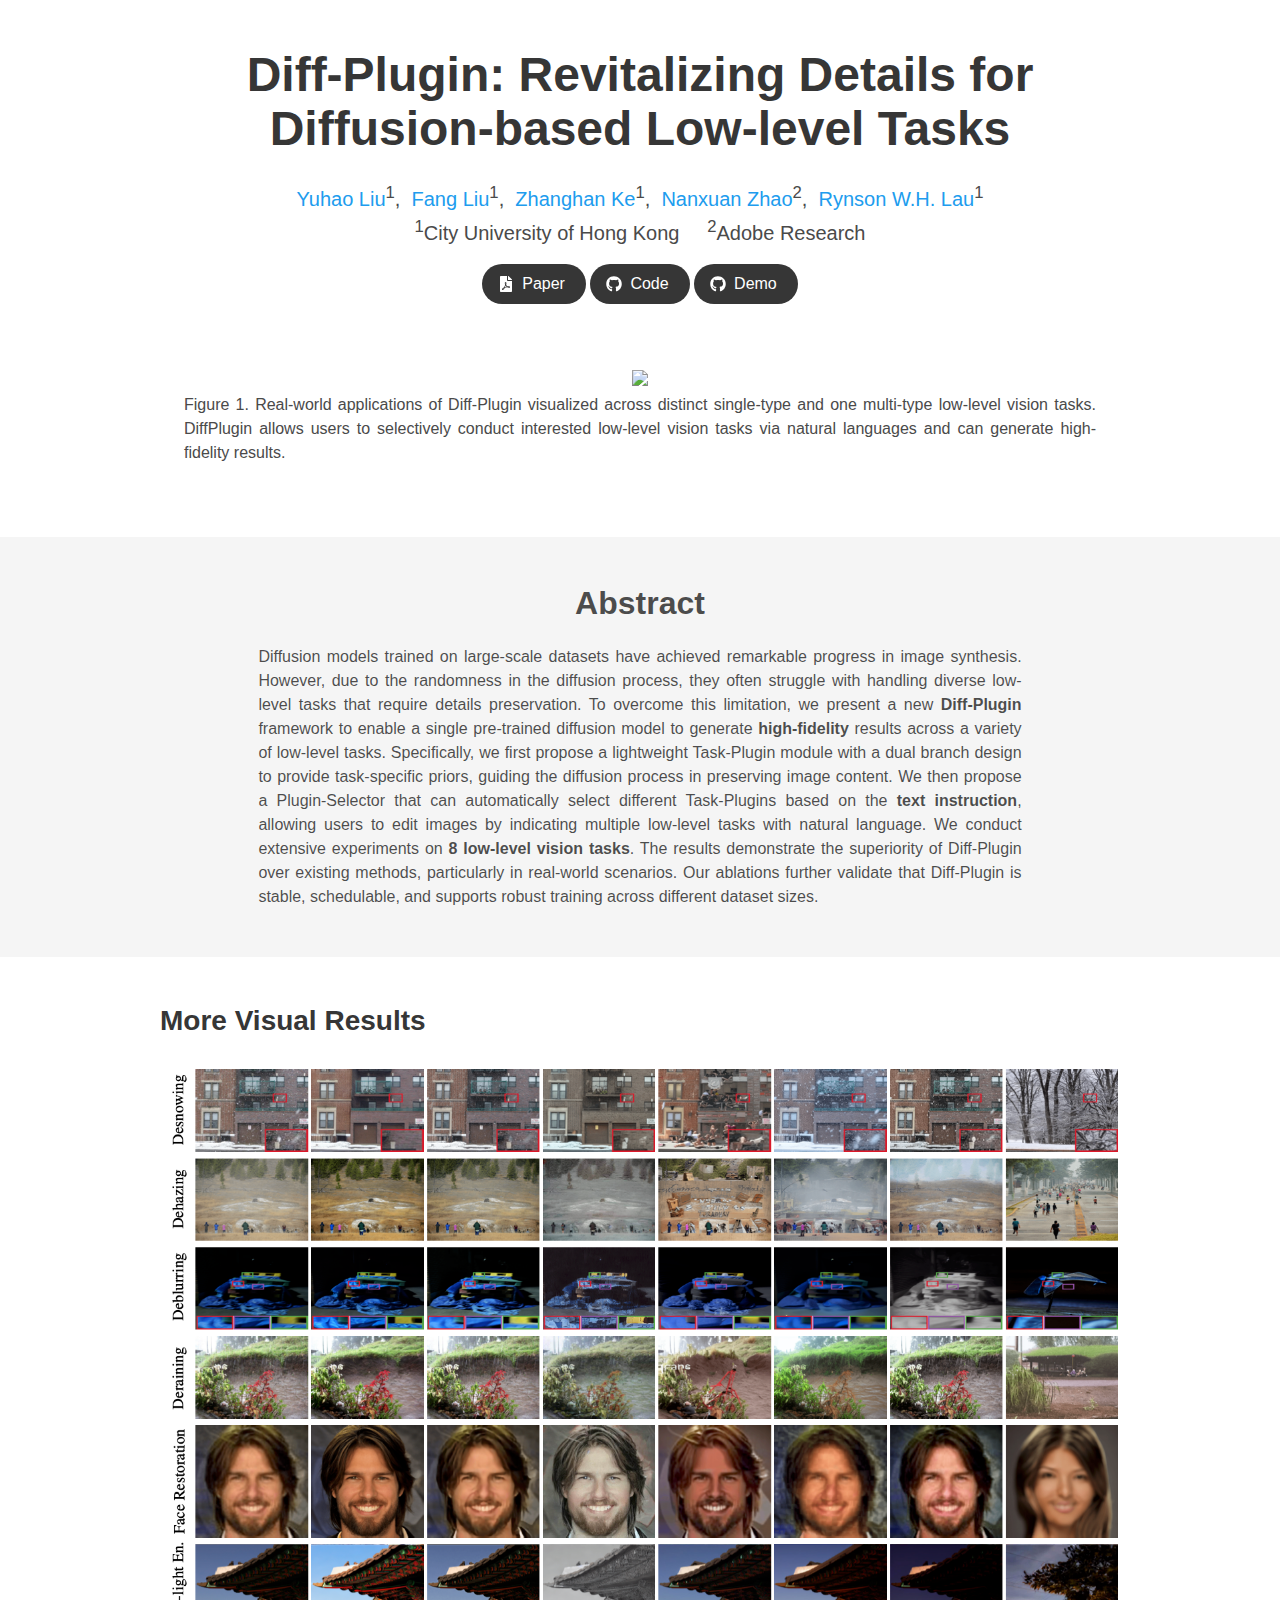
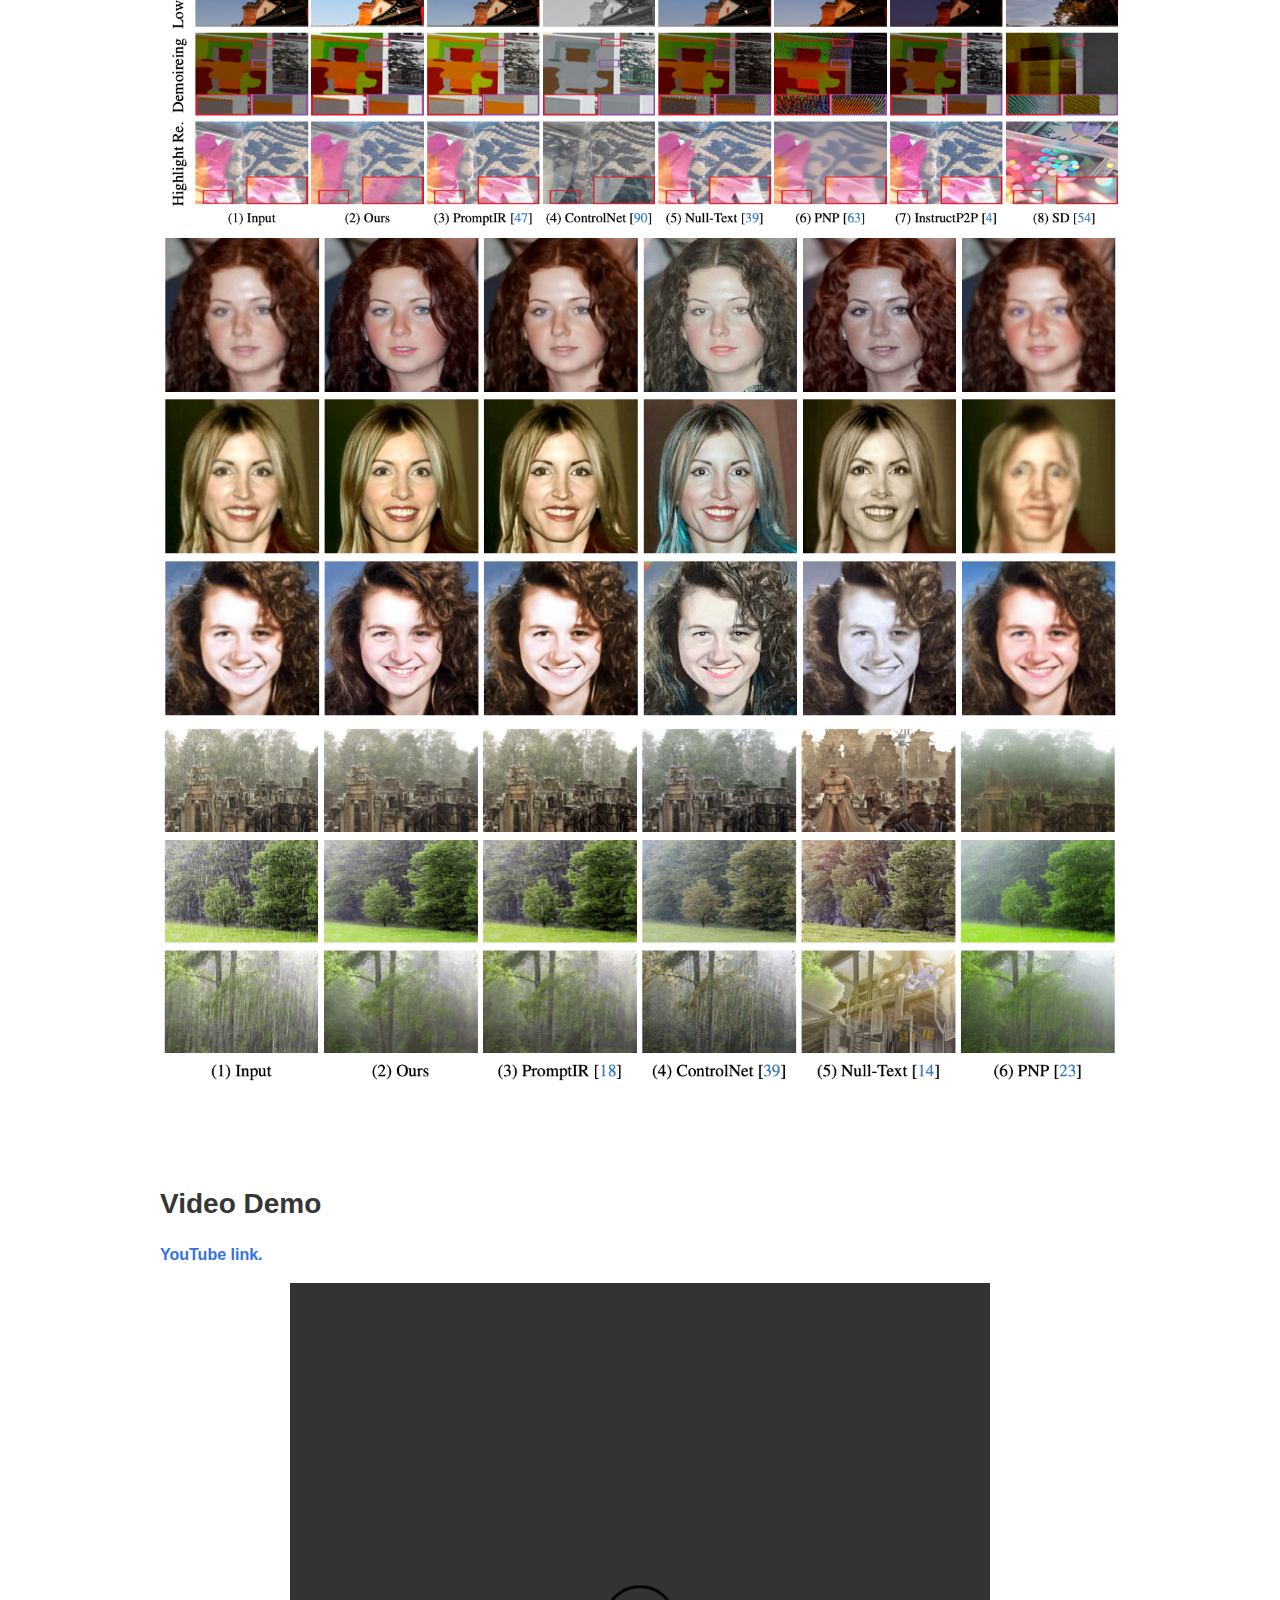
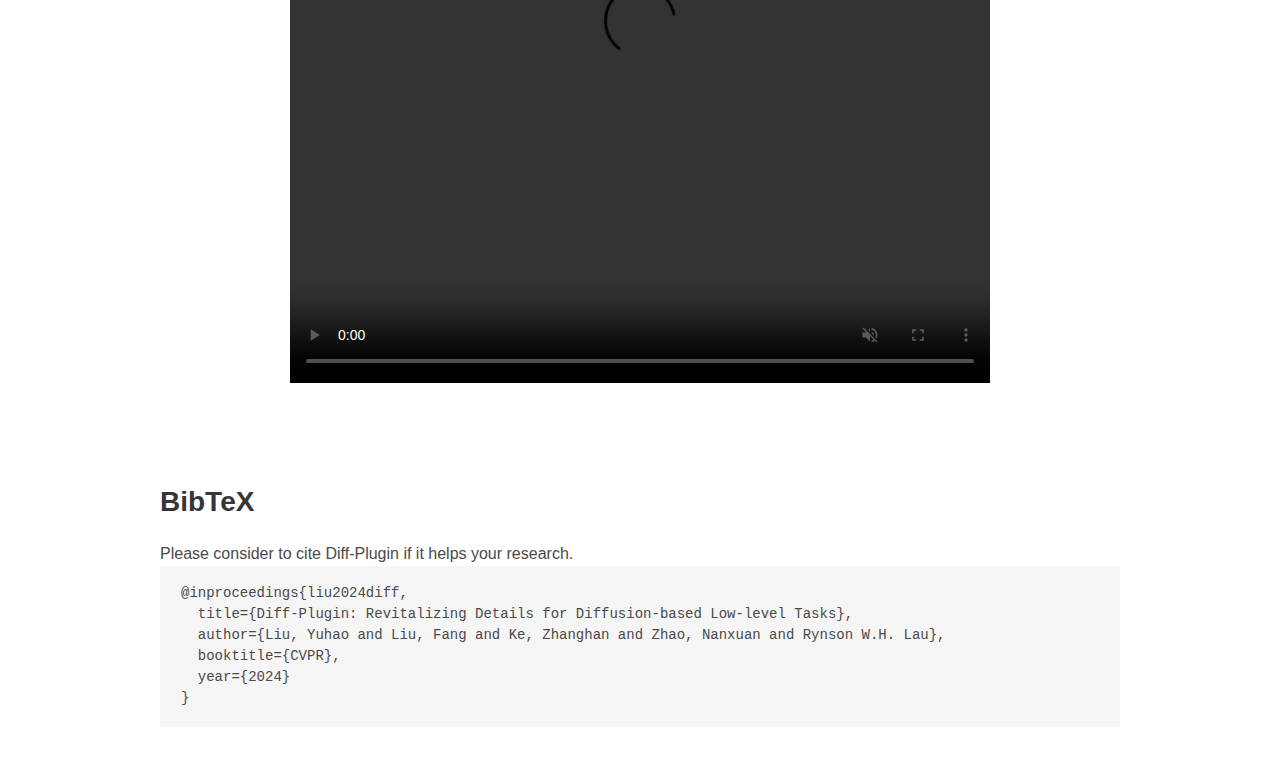
==== Diff-Plugin/index.html @ f5a6a3de "update" ====
<!DOCTYPE html>
<html class="fontawesome-i2svg-active fontawesome-i2svg-complete"><head><meta http-equiv="Content-Type" content="text/html; charset=UTF-8">
  
  <style type="text/css">svg:not(:root).svg-inline--fa{overflow:visible}.svg-inline--fa{display:inline-block;font-size:inherit;height:1em;overflow:visible;vertical-align:-.125em}.svg-inline--fa.fa-lg{vertical-align:-.225em}.svg-inline--fa.fa-w-1{width:.0625em}.svg-inline--fa.fa-w-2{width:.125em}.svg-inline--fa.fa-w-3{width:.1875em}.svg-inline--fa.fa-w-4{width:.25em}.svg-inline--fa.fa-w-5{width:.3125em}.svg-inline--fa.fa-w-6{width:.375em}.svg-inline--fa.fa-w-7{width:.4375em}.svg-inline--fa.fa-w-8{width:.5em}.svg-inline--fa.fa-w-9{width:.5625em}.svg-inline--fa.fa-w-10{width:.625em}.svg-inline--fa.fa-w-11{width:.6875em}.svg-inline--fa.fa-w-12{width:.75em}.svg-inline--fa.fa-w-13{width:.8125em}.svg-inline--fa.fa-w-14{width:.875em}.svg-inline--fa.fa-w-15{width:.9375em}.svg-inline--fa.fa-w-16{width:1em}.svg-inline--fa.fa-w-17{width:1.0625em}.svg-inline--fa.fa-w-18{width:1.125em}.svg-inline--fa.fa-w-19{width:1.1875em}.svg-inline--fa.fa-w-20{width:1.25em}.svg-inline--fa.fa-pull-left{margin-right:.3em;width:auto}.svg-inline--fa.fa-pull-right{margin-left:.3em;width:auto}.svg-inline--fa.fa-border{height:1.5em}.svg-inline--fa.fa-li{width:2em}.svg-inline--fa.fa-fw{width:1.25em}.fa-layers svg.svg-inline--fa{bottom:0;left:0;margin:auto;position:absolute;right:0;top:0}.fa-layers{display:inline-block;height:1em;position:relative;text-align:center;vertical-align:-.125em;width:1em}.fa-layers svg.svg-inline--fa{-webkit-transform-origin:center center;transform-origin:center center}.fa-layers-counter,.fa-layers-text{display:inline-block;position:absolute;text-align:center}.fa-layers-text{left:50%;top:50%;-webkit-transform:translate(-50%,-50%);transform:translate(-50%,-50%);-webkit-transform-origin:center center;transform-origin:center center}.fa-layers-counter{background-color:#ff253a;border-radius:1em;-webkit-box-sizing:border-box;box-sizing:border-box;color:#fff;height:1.5em;line-height:1;max-width:5em;min-width:1.5em;overflow:hidden;padding:.25em;right:0;text-overflow:ellipsis;top:0;-webkit-transform:scale(.25);transform:scale(.25);-webkit-transform-origin:top right;transform-origin:top right}.fa-layers-bottom-right{bottom:0;right:0;top:auto;-webkit-transform:scale(.25);transform:scale(.25);-webkit-transform-origin:bottom right;transform-origin:bottom right}.fa-layers-bottom-left{bottom:0;left:0;right:auto;top:auto;-webkit-transform:scale(.25);transform:scale(.25);-webkit-transform-origin:bottom left;transform-origin:bottom left}.fa-layers-top-right{right:0;top:0;-webkit-transform:scale(.25);transform:scale(.25);-webkit-transform-origin:top right;transform-origin:top right}.fa-layers-top-left{left:0;right:auto;top:0;-webkit-transform:scale(.25);transform:scale(.25);-webkit-transform-origin:top left;transform-origin:top left}.fa-lg{font-size:1.3333333333em;line-height:.75em;vertical-align:-.0667em}.fa-xs{font-size:.75em}.fa-sm{font-size:.875em}.fa-1x{font-size:1em}.fa-2x{font-size:2em}.fa-3x{font-size:3em}.fa-4x{font-size:4em}.fa-5x{font-size:5em}.fa-6x{font-size:6em}.fa-7x{font-size:7em}.fa-8x{font-size:8em}.fa-9x{font-size:9em}.fa-10x{font-size:10em}.fa-fw{text-align:center;width:1.25em}.fa-ul{list-style-type:none;margin-left:2.5em;padding-left:0}.fa-ul>li{position:relative}.fa-li{left:-2em;position:absolute;text-align:center;width:2em;line-height:inherit}.fa-border{border:solid .08em #eee;border-radius:.1em;padding:.2em .25em .15em}.fa-pull-left{float:left}.fa-pull-right{float:right}.fa.fa-pull-left,.fab.fa-pull-left,.fal.fa-pull-left,.far.fa-pull-left,.fas.fa-pull-left{margin-right:.3em}.fa.fa-pull-right,.fab.fa-pull-right,.fal.fa-pull-right,.far.fa-pull-right,.fas.fa-pull-right{margin-left:.3em}.fa-spin{-webkit-animation:fa-spin 2s infinite linear;animation:fa-spin 2s infinite linear}.fa-pulse{-webkit-animation:fa-spin 1s infinite steps(8);animation:fa-spin 1s infinite steps(8)}@-webkit-keyframes fa-spin{0%{-webkit-transform:rotate(0);transform:rotate(0)}100%{-webkit-transform:rotate(360deg);transform:rotate(360deg)}}@keyframes fa-spin{0%{-webkit-transform:rotate(0);transform:rotate(0)}100%{-webkit-transform:rotate(360deg);transform:rotate(360deg)}}.fa-rotate-90{-webkit-transform:rotate(90deg);transform:rotate(90deg)}.fa-rotate-180{-webkit-transform:rotate(180deg);transform:rotate(180deg)}.fa-rotate-270{-webkit-transform:rotate(270deg);transform:rotate(270deg)}.fa-flip-horizontal{-webkit-transform:scale(-1,1);transform:scale(-1,1)}.fa-flip-vertical{-webkit-transform:scale(1,-1);transform:scale(1,-1)}.fa-flip-both,.fa-flip-horizontal.fa-flip-vertical{-webkit-transform:scale(-1,-1);transform:scale(-1,-1)}:root .fa-flip-both,:root .fa-flip-horizontal,:root .fa-flip-vertical,:root .fa-rotate-180,:root .fa-rotate-270,:root .fa-rotate-90{-webkit-filter:none;filter:none}.fa-stack{display:inline-block;height:2em;position:relative;width:2.5em}.fa-stack-1x,.fa-stack-2x{bottom:0;left:0;margin:auto;position:absolute;right:0;top:0}.svg-inline--fa.fa-stack-1x{height:1em;width:1.25em}.svg-inline--fa.fa-stack-2x{height:2em;width:2.5em}.fa-inverse{color:#fff}.sr-only{border:0;clip:rect(0,0,0,0);height:1px;margin:-1px;overflow:hidden;padding:0;position:absolute;width:1px}.sr-only-focusable:active,.sr-only-focusable:focus{clip:auto;height:auto;margin:0;overflow:visible;position:static;width:auto}.svg-inline--fa .fa-primary{fill:var(--fa-primary-color,currentColor);opacity:1;opacity:var(--fa-primary-opacity,1)}.svg-inline--fa .fa-secondary{fill:var(--fa-secondary-color,currentColor);opacity:.4;opacity:var(--fa-secondary-opacity,.4)}.svg-inline--fa.fa-swap-opacity .fa-primary{opacity:.4;opacity:var(--fa-secondary-opacity,.4)}.svg-inline--fa.fa-swap-opacity .fa-secondary{opacity:1;opacity:var(--fa-primary-opacity,1)}.svg-inline--fa mask .fa-primary,.svg-inline--fa mask .fa-secondary{fill:#000}.fad.fa-inverse{color:#fff}</style><link rel="author" href="https://yuhaoliu7456.github.io/Diff-Plugin/">
  <title>Diff-Plugin: Revitalizing Details for Diffusion-based Low-level Tasks</title>
  <meta name="description" content="Diff-Plugin: Revitalizing Details for Diffusion-based Low-level Tasks">
  <meta name="keywords" content="Diff-Plugin; Diff-Plugin: Revitalizing Details for Diffusion-based Low-level Tasks; diffusion-based low-level tasks; Yuhao Liu; City University of Hong Kong; Computer Vision">
  
  <!-- Meta tags for social media banners, these should be filled in appropriatly as they are your "business card" -->
  <!-- Replace the content tag with appropriate information -->
  <meta name="description" content="Diff-Plugin: Revitalizing Details for Diffusion-based Low-level Tasks">
  <meta property="og:title" content="Diff-Plugin: Revitalizing Details for Diffusion-based Low-level Tasks">
  <meta property="og:description" content="Diff-Plugin: Revitalizing Details for Diffusion-based Low-level Tasks">
  <meta property="og:url" content="https://yuhaoliu7456.github.io/Diff-Plugin/">
  <!-- Path to banner image, should be in the path listed below. Optimal dimenssions are 1200X630-->
  <!-- <meta property="og:image" content="static/image/your_banner_image.png"> -->
  <meta property="og:image:width" content="1200">
  <meta property="og:image:height" content="630">


  <meta name="twitter:title" content="Diff-Plugin: Revitalizing Details for Diffusion-based Low-level Tasks">
  <meta name="twitter:description" content="Diff-Plugin: Revitalizing Details for Diffusion-based Low-level Tasks">
  <!-- Path to banner image, should be in the path listed below. Optimal dimenssions are 1200X600-->
  <!-- <meta name="twitter:image" content="static/images/your_twitter_banner_image.png"> -->
  <meta name="twitter:card" content="summary_large_image">
  <!-- Keywords for your paper to be indexed by-->
  <meta name="keywords" content="Diff-Plugin; Diff-Plugin: Revitalizing Details for Diffusion-based Low-level Tasks; diffusion-based low-level tasks; Yuhao Liu; City University of Hong Kong; Computer Vision">
  <meta name="viewport" content="width=device-width, initial-scale=1">

  <link href="../assets/css" rel="stylesheet">

  <link rel="stylesheet" href="../assets/bulma.min.css">
  <link rel="stylesheet" href="../assets/bulma-carousel.min.css">
  <link rel="stylesheet" href="../assets/bulma-slider.min.css">
  <link rel="stylesheet" href="../assets/fontawesome.all.min.css">
  <link rel="stylesheet" href="../assets/academicons.min.css">
  <link rel="stylesheet" href="../assets/index.css">

  <script src="../assets/jquery.min.js"></script>
  <script src="../assets/main.js"></script><script src="../assets/ViewSDKInterface.js"></script>
  <script defer="" src="../assets/fontawesome.all.min.js"></script>
  <script src="../assets/bulma-carousel.min.js"></script>
  <script src="../assets/bulma-slider.min.js"></script>
  <script src="../assets/index.js"></script>
  
  <!-- <meta name="google-site-verification" content="RHqlM-yRssUYgbykhtd0uguPnqkhTvwJw-aLE04B4KQ"> -->
<style type="text/css">.ViewSDK_hideOverflow {
        overflow: hidden;
    }</style><style type="text/css">.ViewSDK_parentRelativeWidth {
        width: 100%;
    }</style><style type="text/css">.ViewSDK_viewportRelativeWidth {
        width: 100vw;
    }</style><style type="text/css">.ViewSDK_parentRelativeHeight {
        height: 100%;
    }</style><style type="text/css">.ViewSDK_viewportRelativeHeight {
        height: 100vh;
    }</style><style type="text/css">.ViewSDK_fullScreenPDFViewer {
        width:100vw !important; height:100vh !important;
        max-width:100vw !important; max-height:100vh !important;
        position:fixed; top:0; left:0; z-index:99999;
        margin: 0 !important; padding: 0 !important;
        border: none !important;
    }</style><style type="text/css">:root { --ViewSDK-mobile-viewport-height:1vh; }</style><style type="text/css">.ViewSDK_fullScreenPDFViewerMobile {
        width:100vw !important; height:calc(100 * var(--ViewSDK-mobile-viewport-height)) !important;
        max-width:100vw !important; max-height:calc(100 * var(--ViewSDK-mobile-viewport-height)) !important;
        position:fixed; top:0; left:0; z-index:99999;
        margin: 0 !important; padding: 0 !important;
        border: none !important;
    }</style><style type="text/css">.ViewSDK_hideOverflow {
        overflow: hidden;
    }</style><style type="text/css">.ViewSDK_parentRelativeWidth {
        width: 100%;
    }</style><style type="text/css">.ViewSDK_viewportRelativeWidth {
        width: 100vw;
    }</style><style type="text/css">.ViewSDK_parentRelativeHeight {
        height: 100%;
    }</style><style type="text/css">.ViewSDK_viewportRelativeHeight {
        height: 100vh;
    }</style><style type="text/css">.ViewSDK_fullScreenPDFViewer {
        width:100vw !important; height:100vh !important;
        max-width:100vw !important; max-height:100vh !important;
        position:fixed; top:0; left:0; z-index:9999;
        margin: 0 !important; padding: 0 !important;
        border: none !important;
    }</style><style type="text/css">.ViewSDK_LBFullScreenPDFViewer {
        width:100vw !important; height:100vh !important;
        max-width:100vw !important; max-height:100vh !important;
        position:fixed; top:0; left:0; z-index:10000;
        margin: 0 !important; padding: 0 !important;
        background-color: rgba(0, 0, 0, 0.2);
        border: none !important;
    }</style><style type="text/css">:root { --ViewSDK-mobile-viewport-height:1vh; }</style><style type="text/css">.ViewSDK_fullScreenPDFViewerMobile {
        width:100vw !important; height:calc(100 * var(--ViewSDK-mobile-viewport-height)) !important;
        max-width:100vw !important; max-height:calc(100 * var(--ViewSDK-mobile-viewport-height)) !important;
        position:fixed; top:0; left:0; z-index:9999;
        margin: 0 !important; padding: 0 !important;
        border: none !important;
    }</style><style type="text/css">.ViewSDK_LBLoader {
        position: absolute;
        left: 50%;
        top: 50%;
        z-index: 10000;
        border: 4px solid #f3f3f3;
        border-top: 4px solid #1473E6;
        width: 56px !important;
        height: 56px !important;
        margin: -32px 0 0 -32px;
        border-radius: 50%;
        -webkit-animation: lbSpin 2s linear infinite;
        animation: lbSpin 2s linear infinite;
    }
    @-webkit-keyframes lbSpin {
        0% { -webkit-transform: rotate(0deg); }
        100% { -webkit-transform: rotate(360deg); }
    }
    @keyframes lbSpin {
        0% { transform: rotate(0deg); }
        100% { transform: rotate(360deg); }
    }</style></head>
<body data-new-gr-c-s-check-loaded="14.1157.0" data-gr-ext-installed="">


  <section class="hero">
    <div class="hero-body">
      <div class="container is-max-desktop">
        <div class="columns is-centered">
          <div class="column has-text-centered">
            <h1 class="title is-1 publication-title">Diff-Plugin: Revitalizing Details for Diffusion-based Low-level Tasks</h1>
            <div class="is-size-5 publication-authors">
              <!-- Paper authors -->
              <span class="author-block">
                <a href="https://yuhaoliu7456.github.io/" target="_blank">Yuhao Liu</a><sup>1</sup>,&nbsp;</span>
                <span class="author-block">
                  <a href="https://scholar.google.com/citations?user=cBFup5QAAAAJ&hl=en">Fang Liu</a><sup>1</sup>,&nbsp;</span>
                <span class="author-block">
                  <a href="https://zhke.io/" target="_blank">Zhanghan Ke</a><sup>1</sup>,&nbsp;</span>
                <span class="author-block">
                  <a href="http://nxzhao.com/" target="_blank">Nanxuan Zhao</a><sup>2</sup>,&nbsp;</span>
                <span class="author-block">
                  <a href="https://www.cs.cityu.edu.hk/~rynson/" target="_blank">Rynson W.H. Lau</a><sup>1</sup>
              </div>

                  <div class="is-size-5 publication-authors">
                    <span class="author-block">
                      <sup>1</sup>City University of Hong Kong&nbsp;&nbsp;&nbsp;&nbsp;
                      <sup>2</sup>Adobe Research
                    </span>
                  </div>

                  <div class="column has-text-centered">
                    <div class="publication-links">
                         <!-- Arxiv PDF link -->
                      <span class="link-block">
                        <a href="https://arxiv.org/abs/2403.00644" target="_blank"
                        class="external-link button is-normal is-rounded is-dark">
                        <span class="icon">
                          <i class="fas fa-file-pdf"></i>
                        </span>
                        <span>Paper</span>
                      </a>
                    </span>


                  <!-- Github link -->
                  <span class="link-block">
                    <a href="https://github.com/yuhaoliu7456/Diff-Plugin/" target="_blank"
                    class="external-link button is-normal is-rounded is-dark">
                    <span class="icon">
                      <i class="fab fa-github"></i>
                    </span>
                    <span>Code</span>
                  </a>
                </span>

                  <!-- Github link -->
                  <span class="link-block">
                    <a href="https://github.com/yuhaoliu7456/Diff-Plugin/?tab=readme-ov-file#gradio-demo" target="_blank"
                    class="external-link button is-normal is-rounded is-dark">
                    <span class="icon">
                      <i class="fab fa-github"></i>
                    </span>
                    <span>Demo</span>
                  </a>
                </span>
            </div>
          </div>
        </div>
      </div>
    </div>
  </div>
</section>


<!-- Teaser video-->
<section class="hero teaser">
  <div class="container is-max-desktop">
    <div class="hero-body">
      <center><img src="teaser.png" border="0" width="100%"></center>
      <!-- <h2 class="subtitle has-text-centered"> -->
        <div align="center"><p style="text-align:justify; text-justify:inter-ideograph;width:100%">Figure 1. Real-world applications of Diff-Plugin visualized across distinct single-type and one multi-type low-level vision tasks. DiffPlugin allows users to selectively conduct interested low-level vision tasks via natural languages and can generate high-fidelity results.</p></div><br> 
    </div>
  </div>
</div></section>
<!-- End teaser video -->

<!-- Paper abstract -->
<section class="section hero is-light">
  <div class="container is-max-desktop">
    <div class="columns is-centered has-text-centered">
      <div class="column is-four-fifths">
        <h2 class="title is-3">Abstract</h2>
        <div class="content has-text-justified">
          <p style="text-align:justify; text-justify:inter-ideograph;">
            Diffusion models trained on large-scale datasets have achieved remarkable progress in image synthesis. However, due to the randomness in the diffusion process, they often struggle with handling diverse low-level tasks that require details preservation. To overcome this limitation, we present a new <b>Diff-Plugin</b> framework to enable a single pre-trained diffusion model to generate <b>high-fidelity</b> results across a variety of low-level tasks. Specifically, we first propose a lightweight Task-Plugin module with a dual branch design to provide task-specific priors, guiding the diffusion process in preserving image content. We then propose a Plugin-Selector that can automatically select different Task-Plugins based on the <b>text instruction</b>, allowing users to edit images by indicating multiple low-level tasks with natural language. We conduct extensive experiments on <b>8 low-level vision tasks</b>. The results demonstrate the superiority of Diff-Plugin over existing methods, particularly in real-world scenarios. Our ablations further validate that Diff-Plugin is stable, schedulable, and supports robust training across different dataset sizes. 
          </p>
        </div>
      </div>
    </div>
  </div>
</section>
<!-- End paper abstract -->

    
<section class="section" id="Visualization">
    <div class="container is-max-desktop content">
      <h2 class="title">More Visual Results</h2>
      <center><img src="more.png" border="0" width="100%"></center>
      <center><img src="face.png" border="0" width="100%"></center>
      <center><img src="derain.png" border="0" width="100%"></center>
     <!-- <center>
        <img src="../assets/0442a954.webp" alt="0442a954" width="224" height="126">&nbsp;
        <img src="../assets/d321dde4.webp" alt="d321dde4" width="224" height="126">&nbsp;
        <img src="../assets/02221fb0.webp" alt="02221fb0" width="224" height="126">&nbsp;
        <img src="../assets/bbe97d18.webp" alt="bbe97d18" width="224" height="126">&nbsp;
        

        <img src="../assets/002b4dce.webp" alt="002b4dce" width="224" height="126">&nbsp;
        <img src="../assets/26ed56e6.webp" alt="26ed56e6" width="224" height="126">&nbsp;
        <img src="../assets/c791ddbb.webp" alt="c791ddbb" width="224" height="126">&nbsp;      
        <img src="../assets/e5e9eb29.webp" alt="e5e9eb29" width="224" height="126">&nbsp;

      </center> -->
    </div>
</section>


<section class="section" id="Visualization">
  <div class="container is-max-desktop content">
    <h2 class="title">Video Demo</h2>
    <p style="text-align:justify; text-justify:inter-ideograph;">
      <a href="https://youtu.be/VMQYt5rToZU" target="_blank"><b>YouTube link.</b></a> </p>
    
    <!-- <center>
      <iframe width="560" height="315" src="https://youtu.be/VMQYt5rToZU" frameborder="0" allow="accelerometer; autoplay; clipboard-write; encrypted-media; gyroscope; picture-in-picture" allowfullscreen></iframe>
    </center>  -->

    <center>
      <video width="700px" height="700px" controls="controls" muted="true">
        <source src="demo.mp4" type="video/mp4" />
	    </video>
    </center>
  </div>
</section>


<!--BibTex citation -->
  <section class="section" id="BibTeX">
    <div class="container is-max-desktop content">
      <h2 class="title">BibTeX</h2>
      Please consider to cite Diff-Plugin if it helps your research.
<pre>
<code>@inproceedings{liu2024diff,
  title={Diff-Plugin: Revitalizing Details for Diffusion-based Low-level Tasks},
  author={Liu, Yuhao and Liu, Fang and Ke, Zhanghan and Zhao, Nanxuan and Rynson W.H. Lau},
  booktitle={CVPR},
  year={2024}
}</code>
</pre>
    </div>
</section>
<!--End BibTex citation -->
---- assets/academicons.min.css ----
@font-face {font-family: 'Academicons';font-style: normal;font-weight: 400;font-display: block;src:url('../fonts/academicons.eot');src:url('../fonts/academicons.eot') format('embedded-opentype'), url('../fonts/academicons.ttf') format('truetype'), url('../fonts/academicons.woff') format('woff'), url('../fonts/academicons.svg') format('svg');}.ai {font-family: 'Academicons';font-weight: 400;-moz-osx-font-smoothing: grayscale;-webkit-font-smoothing: antialiased;display: inline-block;font-style: normal;font-variant: normal;text-rendering: auto;line-height: 1;}.ai-academia:before {content: "\e9af";}.ai-academia-square:before {content: "\e93d";}.ai-acclaim:before {content: "\e92e";}.ai-acclaim-square:before {content: "\e93a";}.ai-acm:before {content: "\e93c";}.ai-acm-square:before {content: "\e95d";}.ai-acmdl:before {content: "\e96a";}.ai-acmdl-square:before {content: "\e9d3";}.ai-ads:before {content: "\e9cb";}.ai-ads-square:before {content: "\e94a";}.ai-africarxiv:before {content: "\e91b";}.ai-africarxiv-square:before {content: "\e90b";}.ai-archive:before {content: "\e955";}.ai-archive-square:before {content: "\e956";}.ai-arxiv:before {content: "\e974";}.ai-arxiv-square:before {content: "\e9a6";}.ai-biorxiv:before {content: "\e9a2";}.ai-biorxiv-square:before {content: "\e98b";}.ai-ceur:before {content: "\e96d";}.ai-ceur-square:before {content: "\e92f";}.ai-ciencia-vitae:before {content: "\e912";}.ai-ciencia-vitae-square:before {content: "\e913";}.ai-clarivate:before {content: "\e924";}.ai-clarivate-square:before {content: "\e925";}.ai-closed-access:before {content: "\e942";}.ai-closed-access-square:before {content: "\e943";}.ai-conversation:before {content: "\e94c";}.ai-conversation-square:before {content: "\e915";}.ai-coursera:before {content: "\e95f";}.ai-coursera-square:before {content: "\e97f";}.ai-crossref:before {content: "\e918";}.ai-crossref-square:before {content: "\e919";}.ai-cv:before {content: "\e9a5";}.ai-cv-square:before {content: "\e90a";}.ai-datacite:before {content: "\e91c";}.ai-datacite-square:before {content: "\e91d";}.ai-dataverse:before {content: "\e9f7";}.ai-dataverse-square:before {content: "\e9e4";}.ai-dblp:before {content: "\e94f";}.ai-dblp-square:before {content: "\e93f";}.ai-depsy:before {content: "\e97a";}.ai-depsy-square:before {content: "\e94b";}.ai-doi:before {content: "\e97e";}.ai-doi-square:before {content: "\e98f";}.ai-dryad:before {content: "\e97c";}.ai-dryad-square:before {content: "\e98c";}.ai-elsevier:before {content: "\e961";}.ai-elsevier-square:before {content: "\e910";}.ai-figshare:before {content: "\e981";}.ai-figshare-square:before {content: "\e9e7";}.ai-google-scholar:before {content: "\e9d4";}.ai-google-scholar-square:before {content: "\e9f9";}.ai-hal:before {content: "\e92c";}.ai-hal-square:before {content: "\e92d";}.ai-hypothesis:before {content: "\e95a";}.ai-hypothesis-square:before {content: "\e95b";}.ai-ideas-repec:before {content: "\e9ed";}.ai-ideas-repec-square:before {content: "\e9f8";}.ai-ieee:before {content: "\e929";}.ai-ieee-square:before {content: "\e9b9";}.ai-impactstory:before {content: "\e9cf";}.ai-impactstory-square:before {content: "\e9aa";}.ai-inaturalist:before {content: "\e900";}.ai-inaturalist-square:before {content: "\e901";}.ai-inpn:before {content: "\e902";}.ai-inpn-square:before {content: "\e903";}.ai-inspire:before {content: "\e9e9";}.ai-inspire-square:before {content: "\e9fe";}.ai-isidore:before {content: "\e936";}.ai-isidore-square:before {content: "\e954";}.ai-isni:before {content: "\e957";}.ai-isni-square:before {content: "\e958";}.ai-jstor:before {content: "\e938";}.ai-jstor-square:before {content: "\e944";}.ai-lattes:before {content: "\e9b3";}.ai-lattes-square:before {content: "\e99c";}.ai-mathoverflow:before {content: "\e9f6";}.ai-mathoverflow-square:before {content: "\e97b";}.ai-mendeley:before {content: "\e9f0";}.ai-mendeley-square:before {content: "\e9f3";}.ai-moodle:before {content: "\e907";}.ai-moodle-square:before {content: "\e908";}.ai-mtmt:before {content: "\e950";}.ai-mtmt-square:before {content: "\e951";}.ai-nakala:before {content: "\e940";}.ai-nakala-square:before {content: "\e941";}.ai-obp:before {content: "\e92a";}.ai-obp-square:before {content: "\e92b";}.ai-open-access:before {content: "\e939";}.ai-open-access-square:before {content: "\e9f4";}.ai-open-data:before {content: "\e966";}.ai-open-data-square:before {content: "\e967";}.ai-open-materials:before {content: "\e968";}.ai-open-materials-square:before {content: "\e969";}.ai-openedition:before {content: "\e946";}.ai-openedition-square:before {content: "\e947";}.ai-orcid:before {content: "\e9d9";}.ai-orcid-square:before {content: "\e9c3";}.ai-osf:before {content: "\e9ef";}.ai-osf-square:before {content: "\e931";}.ai-overleaf:before {content: "\e914";}.ai-overleaf-square:before {content: "\e98d";}.ai-philpapers:before {content: "\e98a";}.ai-philpapers-square:before {content: "\e96f";}.ai-piazza:before {content: "\e99a";}.ai-piazza-square:before {content: "\e90c";}.ai-preregistered:before {content: "\e906";}.ai-preregistered-square:before {content: "\e96b";}.ai-protocols:before {content: "\e952";}.ai-protocols-square:before {content: "\e953";}.ai-psyarxiv:before {content: "\e90e";}.ai-psyarxiv-square:before {content: "\e90f";}.ai-publons:before {content: "\e937";}.ai-publons-square:before {content: "\e94e";}.ai-pubmed:before {content: "\e99f";}.ai-pubmed-square:before {content: "\e97d";}.ai-pubpeer:before {content: "\e922";}.ai-pubpeer-square:before {content: "\e923";}.ai-researcherid:before {content: "\e91a";}.ai-researcherid-square:before {content: "\e95c";}.ai-researchgate:before {content: "\e95e";}.ai-researchgate-square:before {content: "\e99e";}.ai-ror:before {content: "\e948";}.ai-ror-square:before {content: "\e949";}.ai-sci-hub:before {content: "\e959";}.ai-sci-hub-square:before {content: "\e905";}.ai-scirate:before {content: "\e98e";}.ai-scirate-square:before {content: "\e99d";}.ai-scopus:before {content: "\e91e";}.ai-scopus-square:before {content: "\e91f";}.ai-semantic-scholar:before {content: "\e96e";}.ai-semantic-scholar-square:before {content: "\e96c";}.ai-springer:before {content: "\e928";}.ai-springer-square:before {content: "\e99b";}.ai-ssrn:before {content: "\e916";}.ai-ssrn-square:before {content: "\e917";}.ai-stackoverflow:before {content: "\e920";}.ai-stackoverflow-square:before {content: "\e921";}.ai-viaf:before {content: "\e933";}.ai-viaf-square:before {content: "\e934";}.ai-wiley:before {content: "\e926";}.ai-wiley-square:before {content: "\e927";}.ai-zenodo:before {content: "\e911";}.ai-zotero:before {content: "\e962";}.ai-zotero-square:before {content: "\e932";}.ai-lg {font-size: 1.33333em;line-height: 0.75em;vertical-align: -.0667em;}.ai-xs {font-size: .75em;}.ai-sm {font-size: .875em;}.ai-1x {font-size: 1em;}.ai-2x {font-size: 2em;}.ai-3x {font-size: 3em;}.ai-4x {font-size: 4em;}.ai-5x {font-size: 5em;}.ai-6x {font-size: 6em;}.ai-7x {font-size: 7em;}.ai-8x {font-size: 8em;}.ai-9x {font-size: 9em;}.ai-10x {font-size: 10em;}.ai-fw {text-align: center;width: 1.25em;}.ai-ul {list-style-type: none;margin-left: 2.5em;padding-left: 0;}.ai-ul > li {position: relative;}.ai-li {left: -2em;position: absolute;text-align: center;width: 2em;line-height: inherit;}.ai-border {border: solid 0.08em #eee;border-radius: .1em;padding: .2em .25em .15em;}.ai-pull-left {float: left;}.ai-pull-right {float: right;}.ai.ai-pull-left {margin-right: .3em;}.ai.ai-pull-right {margin-right: .3em;}.ai-stack {display: inline-block;height: 2em;line-height: 2em;position: relative;vertical-align: middle;width: 2.5em;}.ai-stack-1x, .ai-stack-2x {left: 0;position: absolute;text-align: center;width: 100%;}.ai-stack-1x {line-height: inherit;}.ai-stack-2x {font-size: 2em;}.ai-inverse {color: #fff;}
---- assets/index.css ----
body {
  font-family: 'Noto Sans', sans-serif;
}


.footer .icon-link {
    font-size: 25px;
    color: #000;
}

.link-block a {
    margin-top: 5px;
    margin-bottom: 5px;
}

.dnerf {
  font-variant: small-caps;
}


.teaser .hero-body {
  padding-top: 0;
  padding-bottom: 3rem;
}

.teaser {
  font-family: 'Google Sans', sans-serif;
}


.publication-title {
}

.publication-banner {
  max-height: parent;

}

.publication-banner video {
  position: relative;
  left: auto;
  top: auto;
  transform: none;
  object-fit: fit;
}

.publication-header .hero-body {
}

.publication-title {
    font-family: 'Google Sans', sans-serif;
}

.publication-authors {
    font-family: 'Google Sans', sans-serif;
}

.publication-venue {
    color: #555;
    width: fit-content;
    font-weight: bold;
}

.publication-awards {
    color: #ff3860;
    width: fit-content;
    font-weight: bolder;
}

.publication-authors {
}

.publication-authors a {
   color: hsl(204, 86%, 53%) !important;
}

.publication-authors a:hover {
    text-decoration: underline;
}

.author-block {
  display: inline-block;
}

.publication-banner img {
}

.publication-authors {
  /*color: #4286f4;*/
}

.publication-video {
    position: relative;
    width: 100%;
    height: 0;
    padding-bottom: 56.25%;

    overflow: hidden;
    border-radius: 10px !important;
}

.publication-video iframe {
    position: absolute;
    top: 0;
    left: 0;
    width: 100%;
    height: 100%;
}

.publication-body img {
}

.results-carousel {
  overflow: hidden;
}

.results-carousel .item {
  margin: 5px;
  overflow: hidden;
  padding: 20px;
  font-size: 0;
}

.results-carousel video {
  margin: 0;
}

.slider-pagination .slider-page {
  background: #000000;
}

.eql-cntrb { 
  font-size: smaller;
}

/* Display lists in a grid of fixed size. This is useful when lists have associated images. */
/* Idea from http://blog.mozilla.org/webdev/2009/02/20/cross-browser-inline-block/ */
li.grid
{
    width: auto;
    height: 100px;
    /* border: 1px solid #000; */
    display: -moz-inline-stack;
    display: inline-block;
    vertical-align: top;
    margin: 5px;
    zoom: 1;
    *display: inline;
    _height: 100px;
}
/* Formatting for each item in a 2D grid. This is used typically in the downloads section. */
.griditem
{
    font-size: 10pt;
    text-align: center;
    padding: 5px 5px 5px 5px;
}
.griditem img
{
    text-align: center;
    height:100px;
    width:auto;
    border: 1px solid #eee;
    box-shadow: 0px 0px 2px #444444;
}
li.mygrid
{
    width: auto;
    height: 100px;
    /* border: 1px solid #000; */
    display: -moz-inline-stack;
    display: inline-block;
    vertical-align: top;
    margin: 5px;
    zoom: 1;
    *display: inline;
    _height: 100px;
}
/* Formatting for each item in a 2D grid. This is used typically in the downloads section. */
.mygriditem
{
    font-size: 10pt;
    text-align: center;
    padding: 5px 5px 5px 5px;
}
.mygriditem img
{
    text-align: center;
    height:100px;
    width:auto;
    border: 0px solid #eee;
    box-shadow: 0px 0px 0px #444444;
}
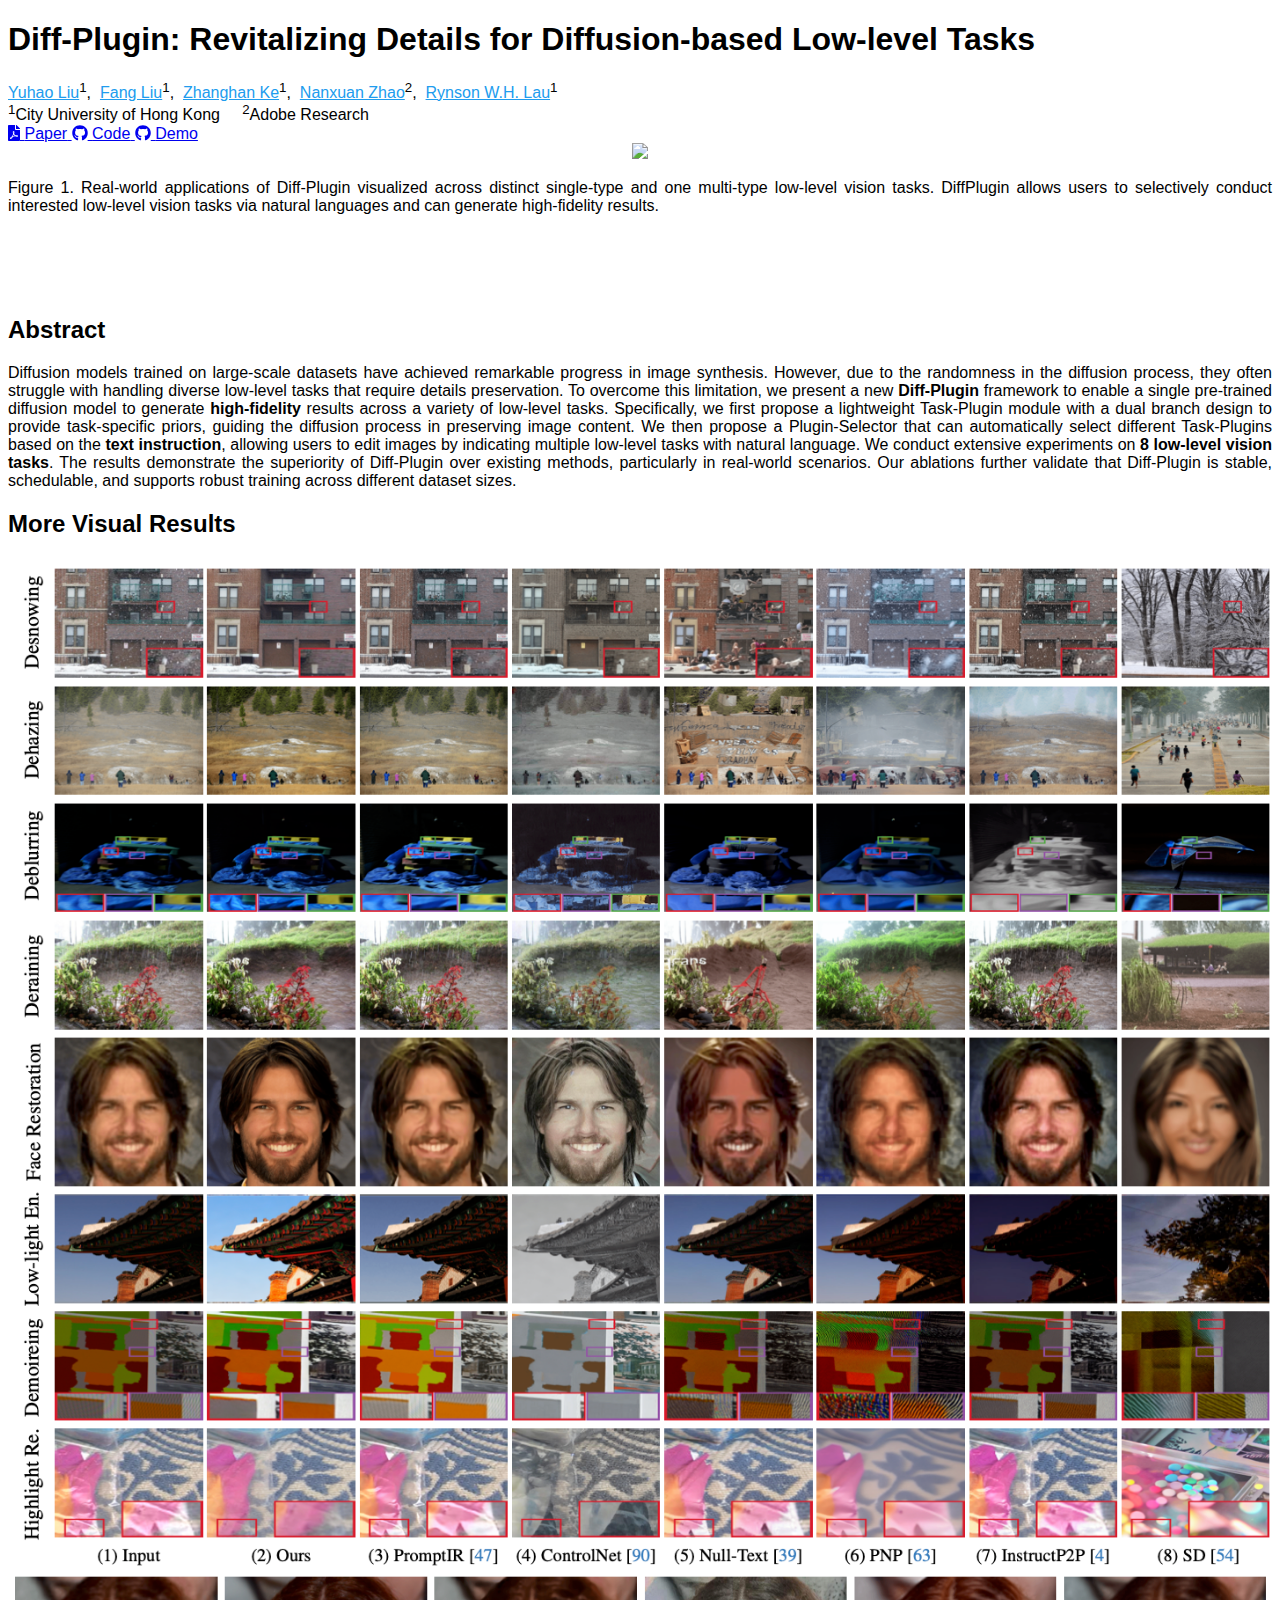
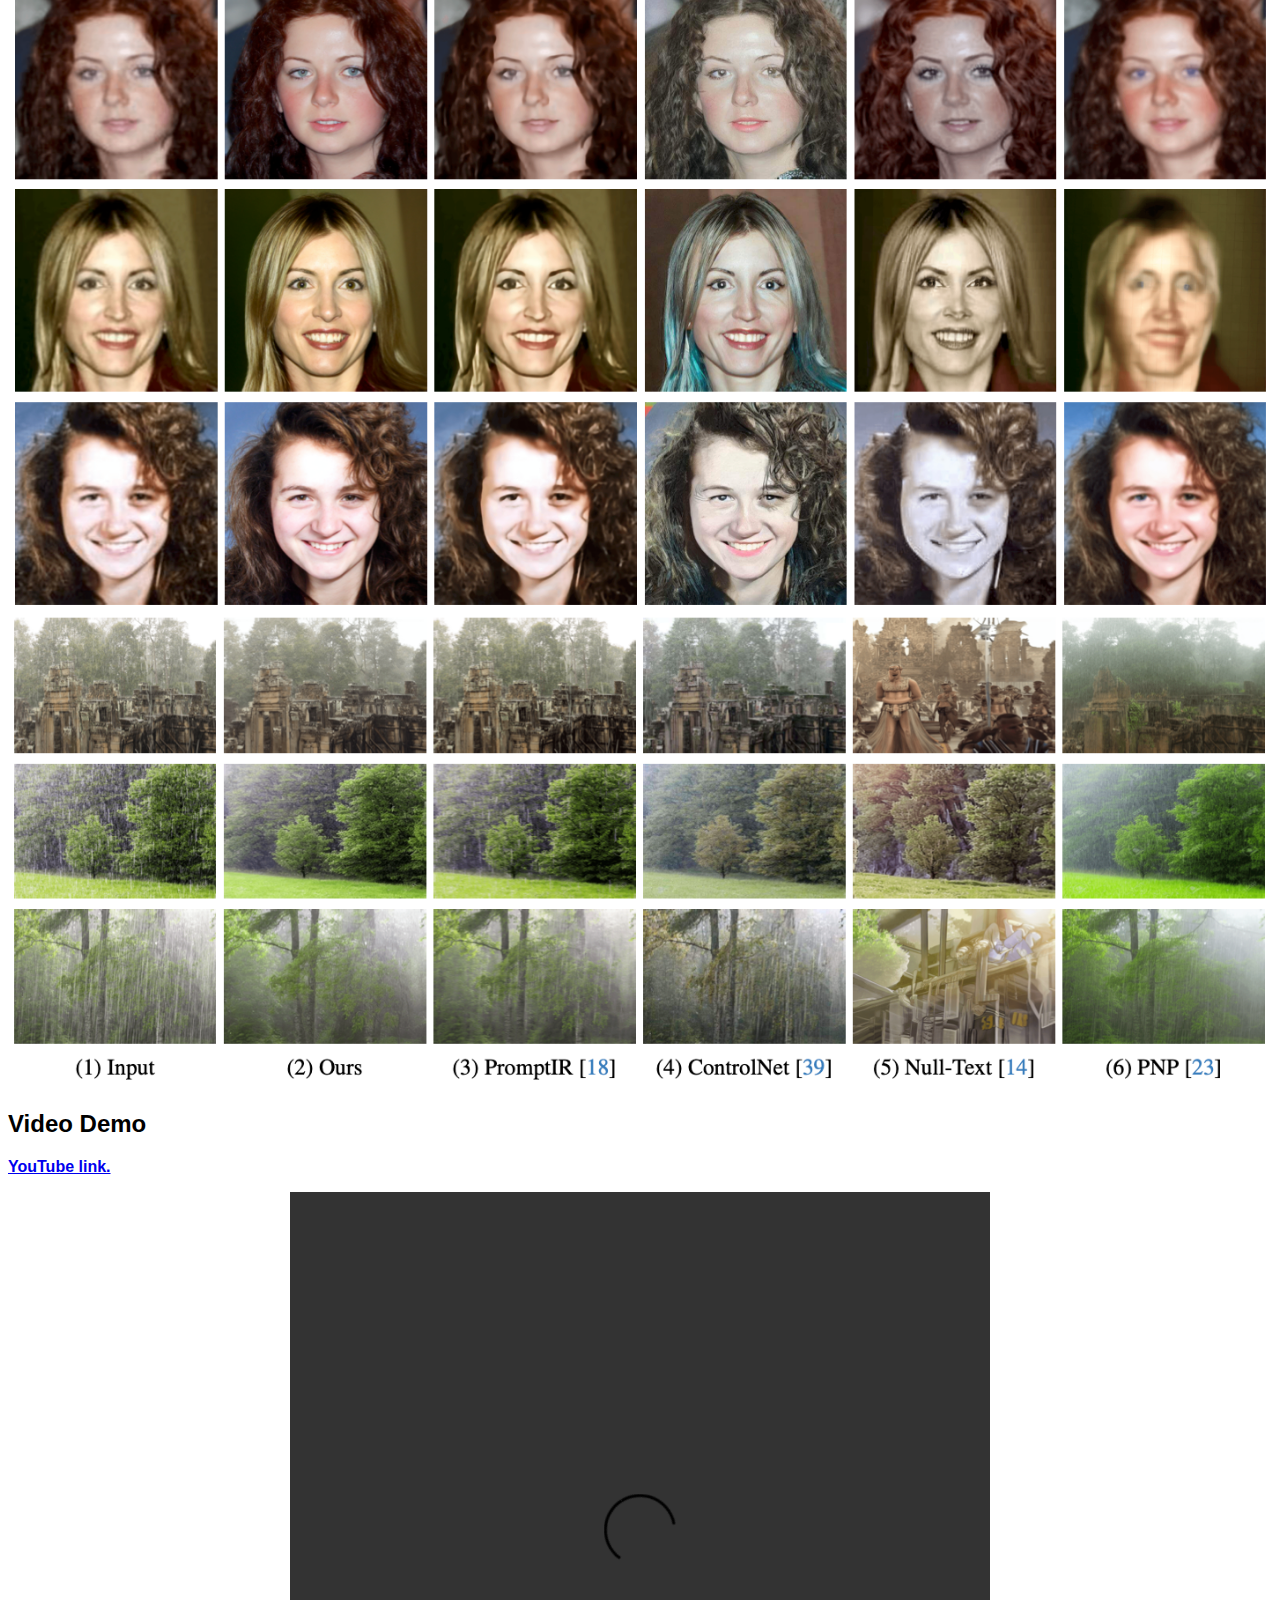
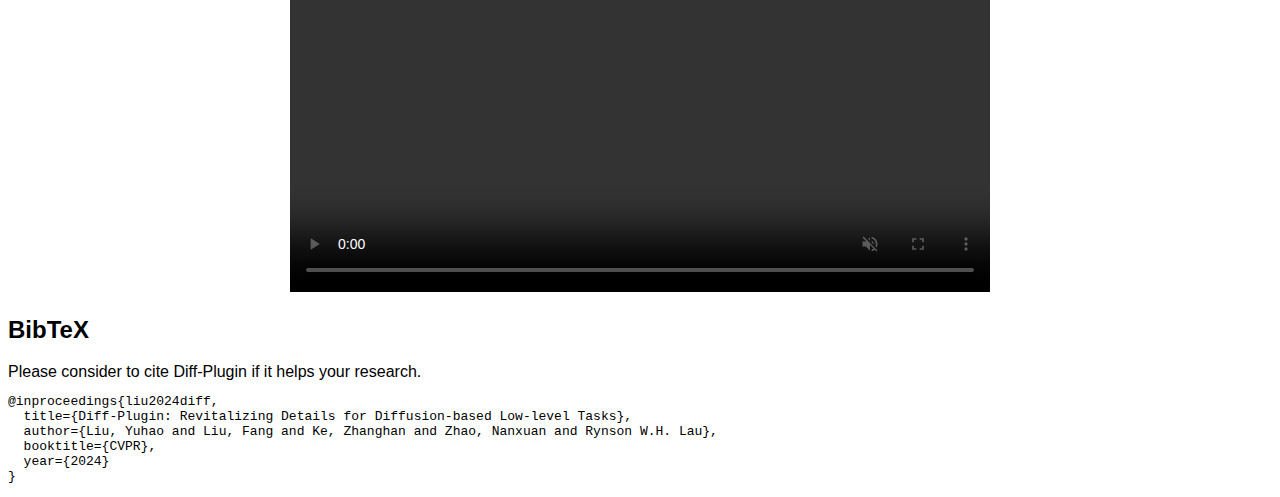
==== commit 2059a0a5: "update" ====
--- a/Diff-Plugin/index.html
+++ b/Diff-Plugin/index.html
@@ -27,21 +27,21 @@
   <meta name="keywords" content="Diff-Plugin; Diff-Plugin: Revitalizing Details for Diffusion-based Low-level Tasks; diffusion-based low-level tasks; Yuhao Liu; City University of Hong Kong; Computer Vision">
   <meta name="viewport" content="width=device-width, initial-scale=1">
 
-  <link href="../assets/css" rel="stylesheet">
-
-  <link rel="stylesheet" href="../assets/bulma.min.css">
-  <link rel="stylesheet" href="../assets/bulma-carousel.min.css">
-  <link rel="stylesheet" href="../assets/bulma-slider.min.css">
-  <link rel="stylesheet" href="../assets/fontawesome.all.min.css">
-  <link rel="stylesheet" href="../assets/academicons.min.css">
-  <link rel="stylesheet" href="../assets/index.css">
-
-  <script src="../assets/jquery.min.js"></script>
-  <script src="../assets/main.js"></script><script src="../assets/ViewSDKInterface.js"></script>
-  <script defer="" src="../assets/fontawesome.all.min.js"></script>
-  <script src="../assets/bulma-carousel.min.js"></script>
-  <script src="../assets/bulma-slider.min.js"></script>
-  <script src="../assets/index.js"></script>
+  <link href="../projects/assets/css" rel="stylesheet">
+
+  <link rel="stylesheet" href="../projects/">
+  <link rel="stylesheet" href="../projects/assets/bulma-carousel.min.css">
+  <link rel="stylesheet" href="../projects/assets/bulma-slider.min.css">
+  <link rel="stylesheet" href="../projects/assets/fontawesome.all.min.css">
+  <link rel="stylesheet" href="../projects/assets/academicons.min.css">
+  <link rel="stylesheet" href="../projects/assets/index.css">
+
+  <script src="../projects/assets/jquery.min.js"></script>
+  <script src="../projects/assets/main.js"></script><script src="../projects/assets/ViewSDKInterface.js"></script>
+  <script defer="" src="../projects/assets/fontawesome.all.min.js"></script>
+  <script src="../projects/assets/bulma-carousel.min.js"></script>
+  <script src="../projects/assets/bulma-slider.min.js"></script>
+  <script src="../projects/assets/index.js"></script>
   
   <!-- <meta name="google-site-verification" content="RHqlM-yRssUYgbykhtd0uguPnqkhTvwJw-aLE04B4KQ"> -->
 <style type="text/css">.ViewSDK_hideOverflow {
@@ -228,16 +228,16 @@
       <center><img src="face.png" border="0" width="100%"></center>
       <center><img src="derain.png" border="0" width="100%"></center>
      <!-- <center>
-        <img src="../assets/0442a954.webp" alt="0442a954" width="224" height="126">&nbsp;
-        <img src="../assets/d321dde4.webp" alt="d321dde4" width="224" height="126">&nbsp;
-        <img src="../assets/02221fb0.webp" alt="02221fb0" width="224" height="126">&nbsp;
-        <img src="../assets/bbe97d18.webp" alt="bbe97d18" width="224" height="126">&nbsp;
+        <img src="../projects/assets/0442a954.webp" alt="0442a954" width="224" height="126">&nbsp;
+        <img src="../projects/assets/d321dde4.webp" alt="d321dde4" width="224" height="126">&nbsp;
+        <img src="../projects/assets/02221fb0.webp" alt="02221fb0" width="224" height="126">&nbsp;
+        <img src="../projects/assets/bbe97d18.webp" alt="bbe97d18" width="224" height="126">&nbsp;
         
 
-        <img src="../assets/002b4dce.webp" alt="002b4dce" width="224" height="126">&nbsp;
-        <img src="../assets/26ed56e6.webp" alt="26ed56e6" width="224" height="126">&nbsp;
-        <img src="../assets/c791ddbb.webp" alt="c791ddbb" width="224" height="126">&nbsp;      
-        <img src="../assets/e5e9eb29.webp" alt="e5e9eb29" width="224" height="126">&nbsp;
+        <img src="../projects/assets/002b4dce.webp" alt="002b4dce" width="224" height="126">&nbsp;
+        <img src="../projects/assets/26ed56e6.webp" alt="26ed56e6" width="224" height="126">&nbsp;
+        <img src="../projects/assets/c791ddbb.webp" alt="c791ddbb" width="224" height="126">&nbsp;      
+        <img src="../projects/assets/e5e9eb29.webp" alt="e5e9eb29" width="224" height="126">&nbsp;
 
       </center> -->
     </div>
--- a/projects/assets/academicons.min.css
+++ b/projects/assets/academicons.min.css
@@ -0,0 +1 @@
+ @font-face {font-family: 'Academicons';font-style: normal;font-weight: 400;font-display: block;src:url('../fonts/academicons.eot');src:url('../fonts/academicons.eot') format('embedded-opentype'), url('../fonts/academicons.ttf') format('truetype'), url('../fonts/academicons.woff') format('woff'), url('../fonts/academicons.svg') format('svg');}.ai {font-family: 'Academicons';font-weight: 400;-moz-osx-font-smoothing: grayscale;-webkit-font-smoothing: antialiased;display: inline-block;font-style: normal;font-variant: normal;text-rendering: auto;line-height: 1;}.ai-academia:before {content: "\e9af";}.ai-academia-square:before {content: "\e93d";}.ai-acclaim:before {content: "\e92e";}.ai-acclaim-square:before {content: "\e93a";}.ai-acm:before {content: "\e93c";}.ai-acm-square:before {content: "\e95d";}.ai-acmdl:before {content: "\e96a";}.ai-acmdl-square:before {content: "\e9d3";}.ai-ads:before {content: "\e9cb";}.ai-ads-square:before {content: "\e94a";}.ai-africarxiv:before {content: "\e91b";}.ai-africarxiv-square:before {content: "\e90b";}.ai-archive:before {content: "\e955";}.ai-archive-square:before {content: "\e956";}.ai-arxiv:before {content: "\e974";}.ai-arxiv-square:before {content: "\e9a6";}.ai-biorxiv:before {content: "\e9a2";}.ai-biorxiv-square:before {content: "\e98b";}.ai-ceur:before {content: "\e96d";}.ai-ceur-square:before {content: "\e92f";}.ai-ciencia-vitae:before {content: "\e912";}.ai-ciencia-vitae-square:before {content: "\e913";}.ai-clarivate:before {content: "\e924";}.ai-clarivate-square:before {content: "\e925";}.ai-closed-access:before {content: "\e942";}.ai-closed-access-square:before {content: "\e943";}.ai-conversation:before {content: "\e94c";}.ai-conversation-square:before {content: "\e915";}.ai-coursera:before {content: "\e95f";}.ai-coursera-square:before {content: "\e97f";}.ai-crossref:before {content: "\e918";}.ai-crossref-square:before {content: "\e919";}.ai-cv:before {content: "\e9a5";}.ai-cv-square:before {content: "\e90a";}.ai-datacite:before {content: "\e91c";}.ai-datacite-square:before {content: "\e91d";}.ai-dataverse:before {content: "\e9f7";}.ai-dataverse-square:before {content: "\e9e4";}.ai-dblp:before {content: "\e94f";}.ai-dblp-square:before {content: "\e93f";}.ai-depsy:before {content: "\e97a";}.ai-depsy-square:before {content: "\e94b";}.ai-doi:before {content: "\e97e";}.ai-doi-square:before {content: "\e98f";}.ai-dryad:before {content: "\e97c";}.ai-dryad-square:before {content: "\e98c";}.ai-elsevier:before {content: "\e961";}.ai-elsevier-square:before {content: "\e910";}.ai-figshare:before {content: "\e981";}.ai-figshare-square:before {content: "\e9e7";}.ai-google-scholar:before {content: "\e9d4";}.ai-google-scholar-square:before {content: "\e9f9";}.ai-hal:before {content: "\e92c";}.ai-hal-square:before {content: "\e92d";}.ai-hypothesis:before {content: "\e95a";}.ai-hypothesis-square:before {content: "\e95b";}.ai-ideas-repec:before {content: "\e9ed";}.ai-ideas-repec-square:before {content: "\e9f8";}.ai-ieee:before {content: "\e929";}.ai-ieee-square:before {content: "\e9b9";}.ai-impactstory:before {content: "\e9cf";}.ai-impactstory-square:before {content: "\e9aa";}.ai-inaturalist:before {content: "\e900";}.ai-inaturalist-square:before {content: "\e901";}.ai-inpn:before {content: "\e902";}.ai-inpn-square:before {content: "\e903";}.ai-inspire:before {content: "\e9e9";}.ai-inspire-square:before {content: "\e9fe";}.ai-isidore:before {content: "\e936";}.ai-isidore-square:before {content: "\e954";}.ai-isni:before {content: "\e957";}.ai-isni-square:before {content: "\e958";}.ai-jstor:before {content: "\e938";}.ai-jstor-square:before {content: "\e944";}.ai-lattes:before {content: "\e9b3";}.ai-lattes-square:before {content: "\e99c";}.ai-mathoverflow:before {content: "\e9f6";}.ai-mathoverflow-square:before {content: "\e97b";}.ai-mendeley:before {content: "\e9f0";}.ai-mendeley-square:before {content: "\e9f3";}.ai-moodle:before {content: "\e907";}.ai-moodle-square:before {content: "\e908";}.ai-mtmt:before {content: "\e950";}.ai-mtmt-square:before {content: "\e951";}.ai-nakala:before {content: "\e940";}.ai-nakala-square:before {content: "\e941";}.ai-obp:before {content: "\e92a";}.ai-obp-square:before {content: "\e92b";}.ai-open-access:before {content: "\e939";}.ai-open-access-square:before {content: "\e9f4";}.ai-open-data:before {content: "\e966";}.ai-open-data-square:before {content: "\e967";}.ai-open-materials:before {content: "\e968";}.ai-open-materials-square:before {content: "\e969";}.ai-openedition:before {content: "\e946";}.ai-openedition-square:before {content: "\e947";}.ai-orcid:before {content: "\e9d9";}.ai-orcid-square:before {content: "\e9c3";}.ai-osf:before {content: "\e9ef";}.ai-osf-square:before {content: "\e931";}.ai-overleaf:before {content: "\e914";}.ai-overleaf-square:before {content: "\e98d";}.ai-philpapers:before {content: "\e98a";}.ai-philpapers-square:before {content: "\e96f";}.ai-piazza:before {content: "\e99a";}.ai-piazza-square:before {content: "\e90c";}.ai-preregistered:before {content: "\e906";}.ai-preregistered-square:before {content: "\e96b";}.ai-protocols:before {content: "\e952";}.ai-protocols-square:before {content: "\e953";}.ai-psyarxiv:before {content: "\e90e";}.ai-psyarxiv-square:before {content: "\e90f";}.ai-publons:before {content: "\e937";}.ai-publons-square:before {content: "\e94e";}.ai-pubmed:before {content: "\e99f";}.ai-pubmed-square:before {content: "\e97d";}.ai-pubpeer:before {content: "\e922";}.ai-pubpeer-square:before {content: "\e923";}.ai-researcherid:before {content: "\e91a";}.ai-researcherid-square:before {content: "\e95c";}.ai-researchgate:before {content: "\e95e";}.ai-researchgate-square:before {content: "\e99e";}.ai-ror:before {content: "\e948";}.ai-ror-square:before {content: "\e949";}.ai-sci-hub:before {content: "\e959";}.ai-sci-hub-square:before {content: "\e905";}.ai-scirate:before {content: "\e98e";}.ai-scirate-square:before {content: "\e99d";}.ai-scopus:before {content: "\e91e";}.ai-scopus-square:before {content: "\e91f";}.ai-semantic-scholar:before {content: "\e96e";}.ai-semantic-scholar-square:before {content: "\e96c";}.ai-springer:before {content: "\e928";}.ai-springer-square:before {content: "\e99b";}.ai-ssrn:before {content: "\e916";}.ai-ssrn-square:before {content: "\e917";}.ai-stackoverflow:before {content: "\e920";}.ai-stackoverflow-square:before {content: "\e921";}.ai-viaf:before {content: "\e933";}.ai-viaf-square:before {content: "\e934";}.ai-wiley:before {content: "\e926";}.ai-wiley-square:before {content: "\e927";}.ai-zenodo:before {content: "\e911";}.ai-zotero:before {content: "\e962";}.ai-zotero-square:before {content: "\e932";}.ai-lg {font-size: 1.33333em;line-height: 0.75em;vertical-align: -.0667em;}.ai-xs {font-size: .75em;}.ai-sm {font-size: .875em;}.ai-1x {font-size: 1em;}.ai-2x {font-size: 2em;}.ai-3x {font-size: 3em;}.ai-4x {font-size: 4em;}.ai-5x {font-size: 5em;}.ai-6x {font-size: 6em;}.ai-7x {font-size: 7em;}.ai-8x {font-size: 8em;}.ai-9x {font-size: 9em;}.ai-10x {font-size: 10em;}.ai-fw {text-align: center;width: 1.25em;}.ai-ul {list-style-type: none;margin-left: 2.5em;padding-left: 0;}.ai-ul > li {position: relative;}.ai-li {left: -2em;position: absolute;text-align: center;width: 2em;line-height: inherit;}.ai-border {border: solid 0.08em #eee;border-radius: .1em;padding: .2em .25em .15em;}.ai-pull-left {float: left;}.ai-pull-right {float: right;}.ai.ai-pull-left {margin-right: .3em;}.ai.ai-pull-right {margin-right: .3em;}.ai-stack {display: inline-block;height: 2em;line-height: 2em;position: relative;vertical-align: middle;width: 2.5em;}.ai-stack-1x, .ai-stack-2x {left: 0;position: absolute;text-align: center;width: 100%;}.ai-stack-1x {line-height: inherit;}.ai-stack-2x {font-size: 2em;}.ai-inverse {color: #fff;}
--- a/projects/assets/index.css
+++ b/projects/assets/index.css
@@ -0,0 +1,194 @@
+body {
+  font-family: 'Noto Sans', sans-serif;
+}
+
+
+.footer .icon-link {
+    font-size: 25px;
+    color: #000;
+}
+
+.link-block a {
+    margin-top: 5px;
+    margin-bottom: 5px;
+}
+
+.dnerf {
+  font-variant: small-caps;
+}
+
+
+.teaser .hero-body {
+  padding-top: 0;
+  padding-bottom: 3rem;
+}
+
+.teaser {
+  font-family: 'Google Sans', sans-serif;
+}
+
+
+.publication-title {
+}
+
+.publication-banner {
+  max-height: parent;
+
+}
+
+.publication-banner video {
+  position: relative;
+  left: auto;
+  top: auto;
+  transform: none;
+  object-fit: fit;
+}
+
+.publication-header .hero-body {
+}
+
+.publication-title {
+    font-family: 'Google Sans', sans-serif;
+}
+
+.publication-authors {
+    font-family: 'Google Sans', sans-serif;
+}
+
+.publication-venue {
+    color: #555;
+    width: fit-content;
+    font-weight: bold;
+}
+
+.publication-awards {
+    color: #ff3860;
+    width: fit-content;
+    font-weight: bolder;
+}
+
+.publication-authors {
+}
+
+.publication-authors a {
+   color: hsl(204, 86%, 53%) !important;
+}
+
+.publication-authors a:hover {
+    text-decoration: underline;
+}
+
+.author-block {
+  display: inline-block;
+}
+
+.publication-banner img {
+}
+
+.publication-authors {
+  /*color: #4286f4;*/
+}
+
+.publication-video {
+    position: relative;
+    width: 100%;
+    height: 0;
+    padding-bottom: 56.25%;
+
+    overflow: hidden;
+    border-radius: 10px !important;
+}
+
+.publication-video iframe {
+    position: absolute;
+    top: 0;
+    left: 0;
+    width: 100%;
+    height: 100%;
+}
+
+.publication-body img {
+}
+
+.results-carousel {
+  overflow: hidden;
+}
+
+.results-carousel .item {
+  margin: 5px;
+  overflow: hidden;
+  padding: 20px;
+  font-size: 0;
+}
+
+.results-carousel video {
+  margin: 0;
+}
+
+.slider-pagination .slider-page {
+  background: #000000;
+}
+
+.eql-cntrb { 
+  font-size: smaller;
+}
+
+/* Display lists in a grid of fixed size. This is useful when lists have associated images. */
+/* Idea from http://blog.mozilla.org/webdev/2009/02/20/cross-browser-inline-block/ */
+li.grid
+{
+    width: auto;
+    height: 100px;
+    /* border: 1px solid #000; */
+    display: -moz-inline-stack;
+    display: inline-block;
+    vertical-align: top;
+    margin: 5px;
+    zoom: 1;
+    *display: inline;
+    _height: 100px;
+}
+/* Formatting for each item in a 2D grid. This is used typically in the downloads section. */
+.griditem
+{
+    font-size: 10pt;
+    text-align: center;
+    padding: 5px 5px 5px 5px;
+}
+.griditem img
+{
+    text-align: center;
+    height:100px;
+    width:auto;
+    border: 1px solid #eee;
+    box-shadow: 0px 0px 2px #444444;
+}
+li.mygrid
+{
+    width: auto;
+    height: 100px;
+    /* border: 1px solid #000; */
+    display: -moz-inline-stack;
+    display: inline-block;
+    vertical-align: top;
+    margin: 5px;
+    zoom: 1;
+    *display: inline;
+    _height: 100px;
+}
+/* Formatting for each item in a 2D grid. This is used typically in the downloads section. */
+.mygriditem
+{
+    font-size: 10pt;
+    text-align: center;
+    padding: 5px 5px 5px 5px;
+}
+.mygriditem img
+{
+    text-align: center;
+    height:100px;
+    width:auto;
+    border: 0px solid #eee;
+    box-shadow: 0px 0px 0px #444444;
+}
+
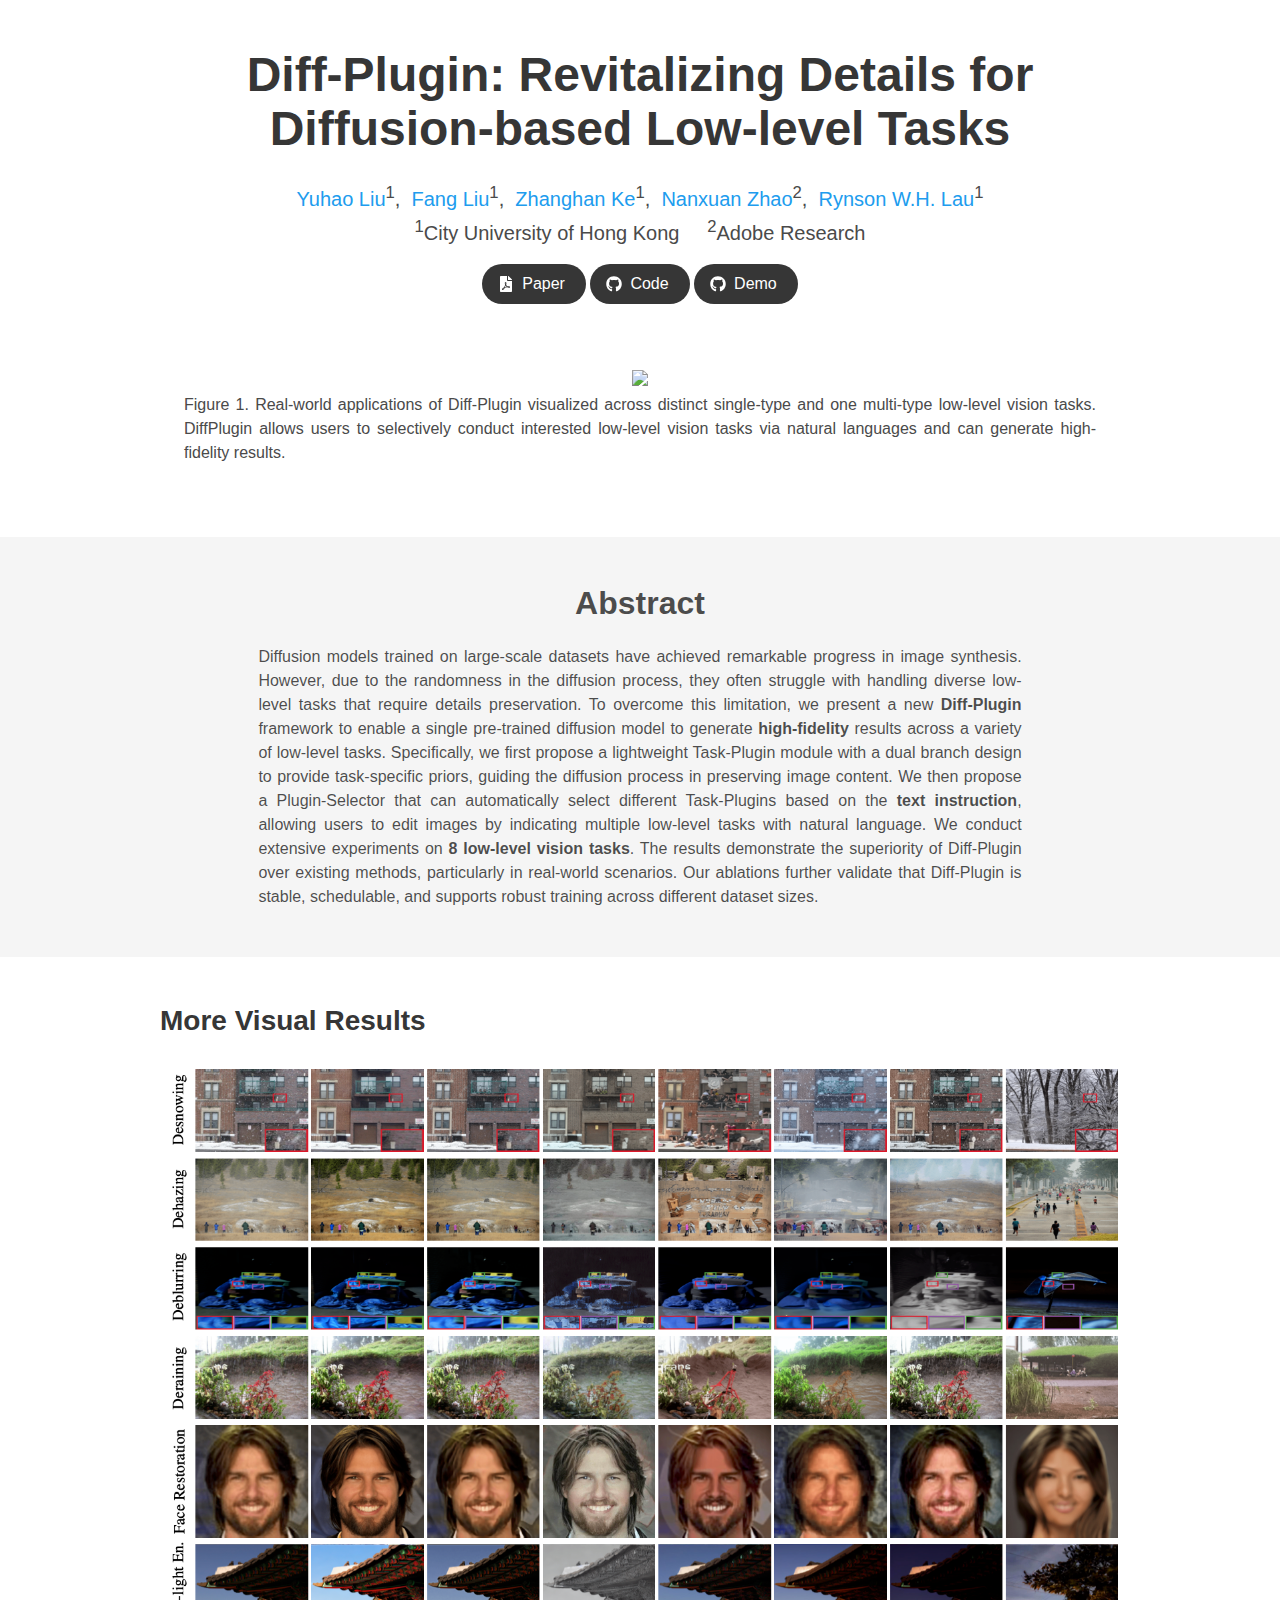
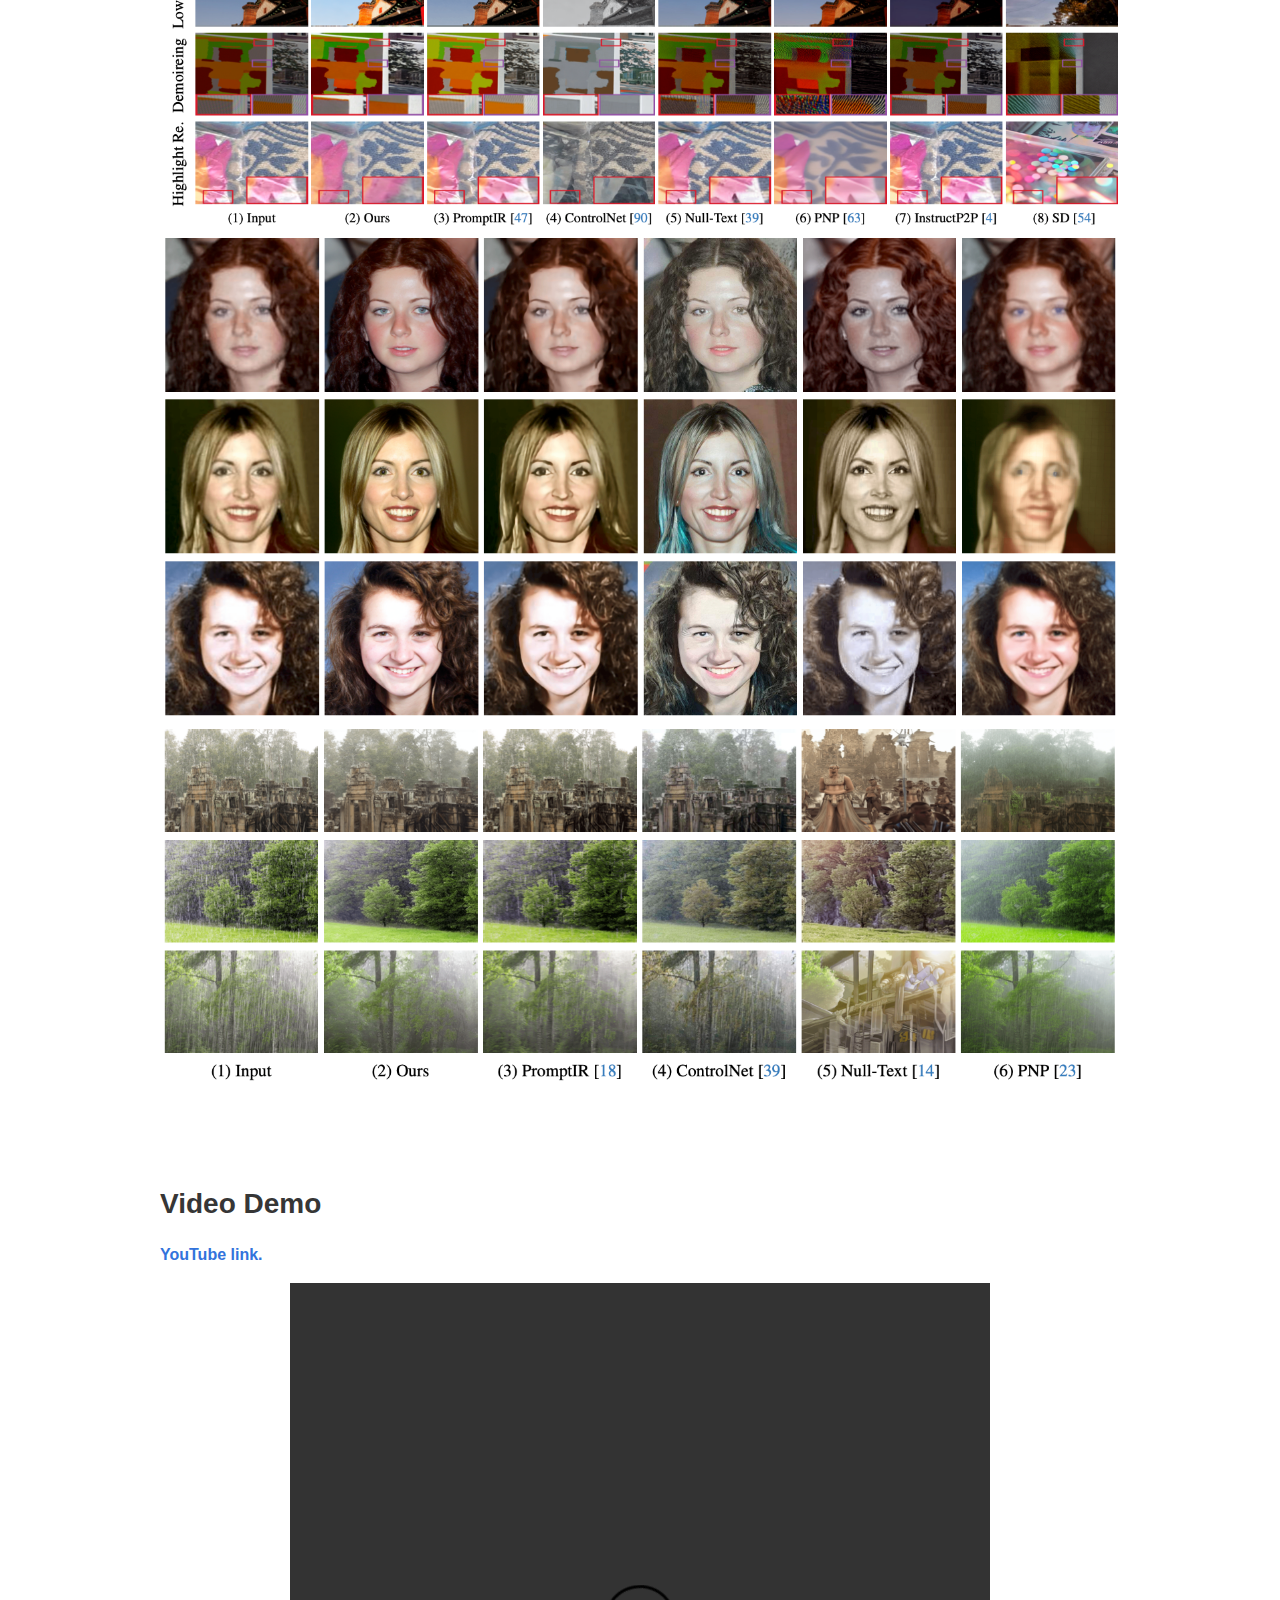
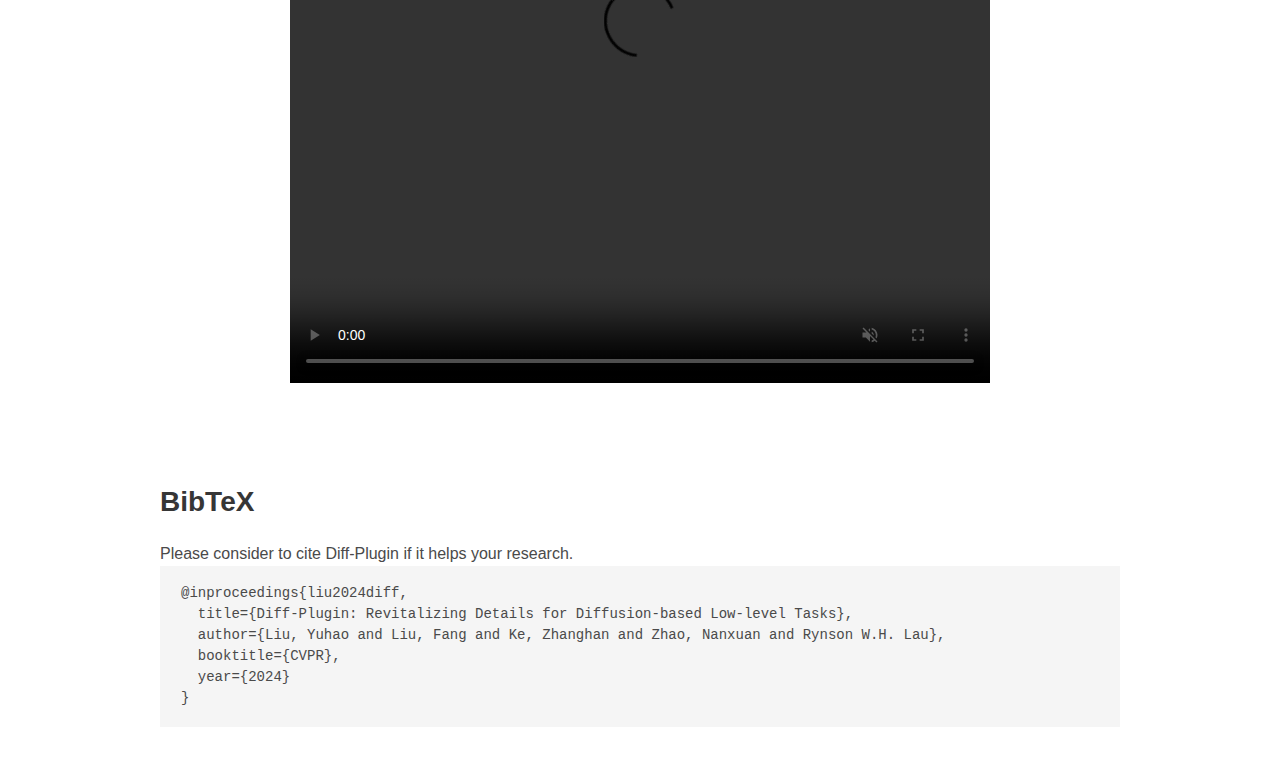
==== commit a87bba87: "Update index.html" ====
--- a/Diff-Plugin/index.html
+++ b/Diff-Plugin/index.html
@@ -29,7 +29,7 @@
 
   <link href="../projects/assets/css" rel="stylesheet">
 
-  <link rel="stylesheet" href="../projects/">
+  <link rel="stylesheet" href="../projects/assets/bulma.min.css">
   <link rel="stylesheet" href="../projects/assets/bulma-carousel.min.css">
   <link rel="stylesheet" href="../projects/assets/bulma-slider.min.css">
   <link rel="stylesheet" href="../projects/assets/fontawesome.all.min.css">
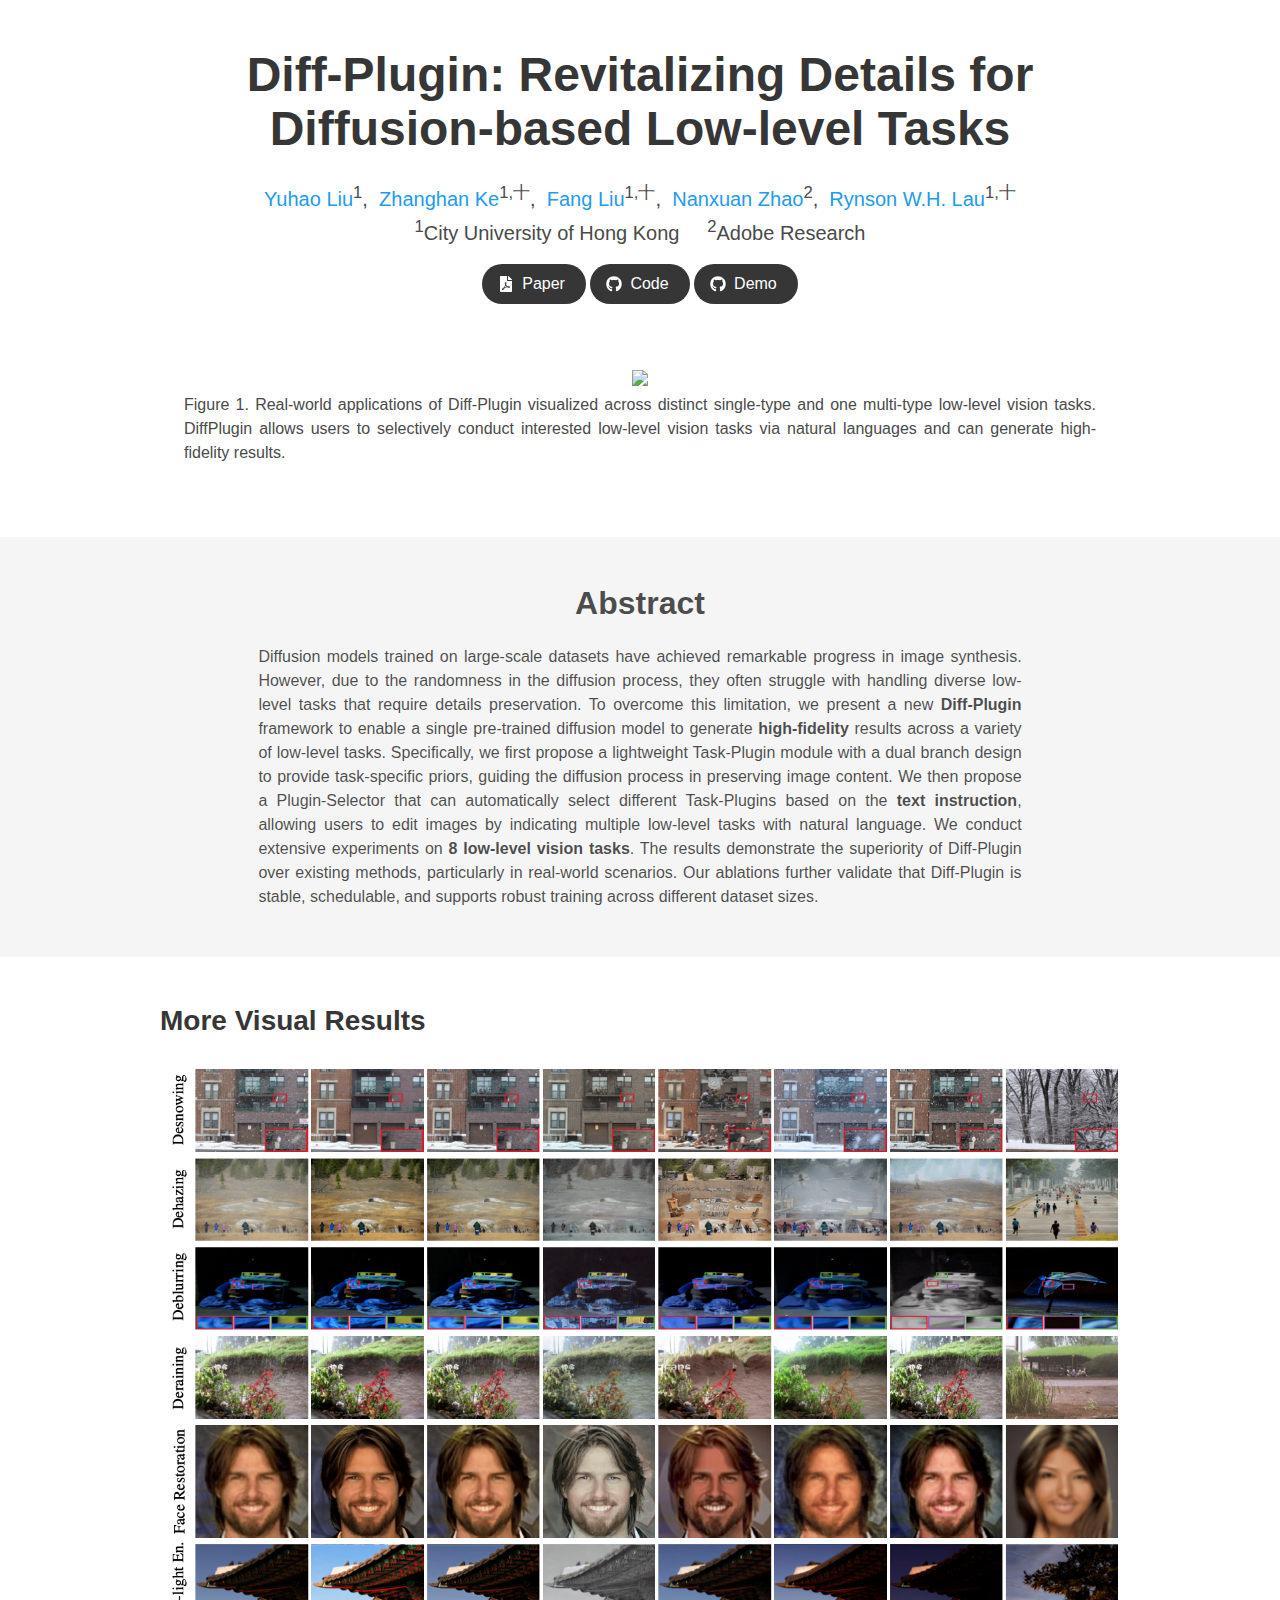
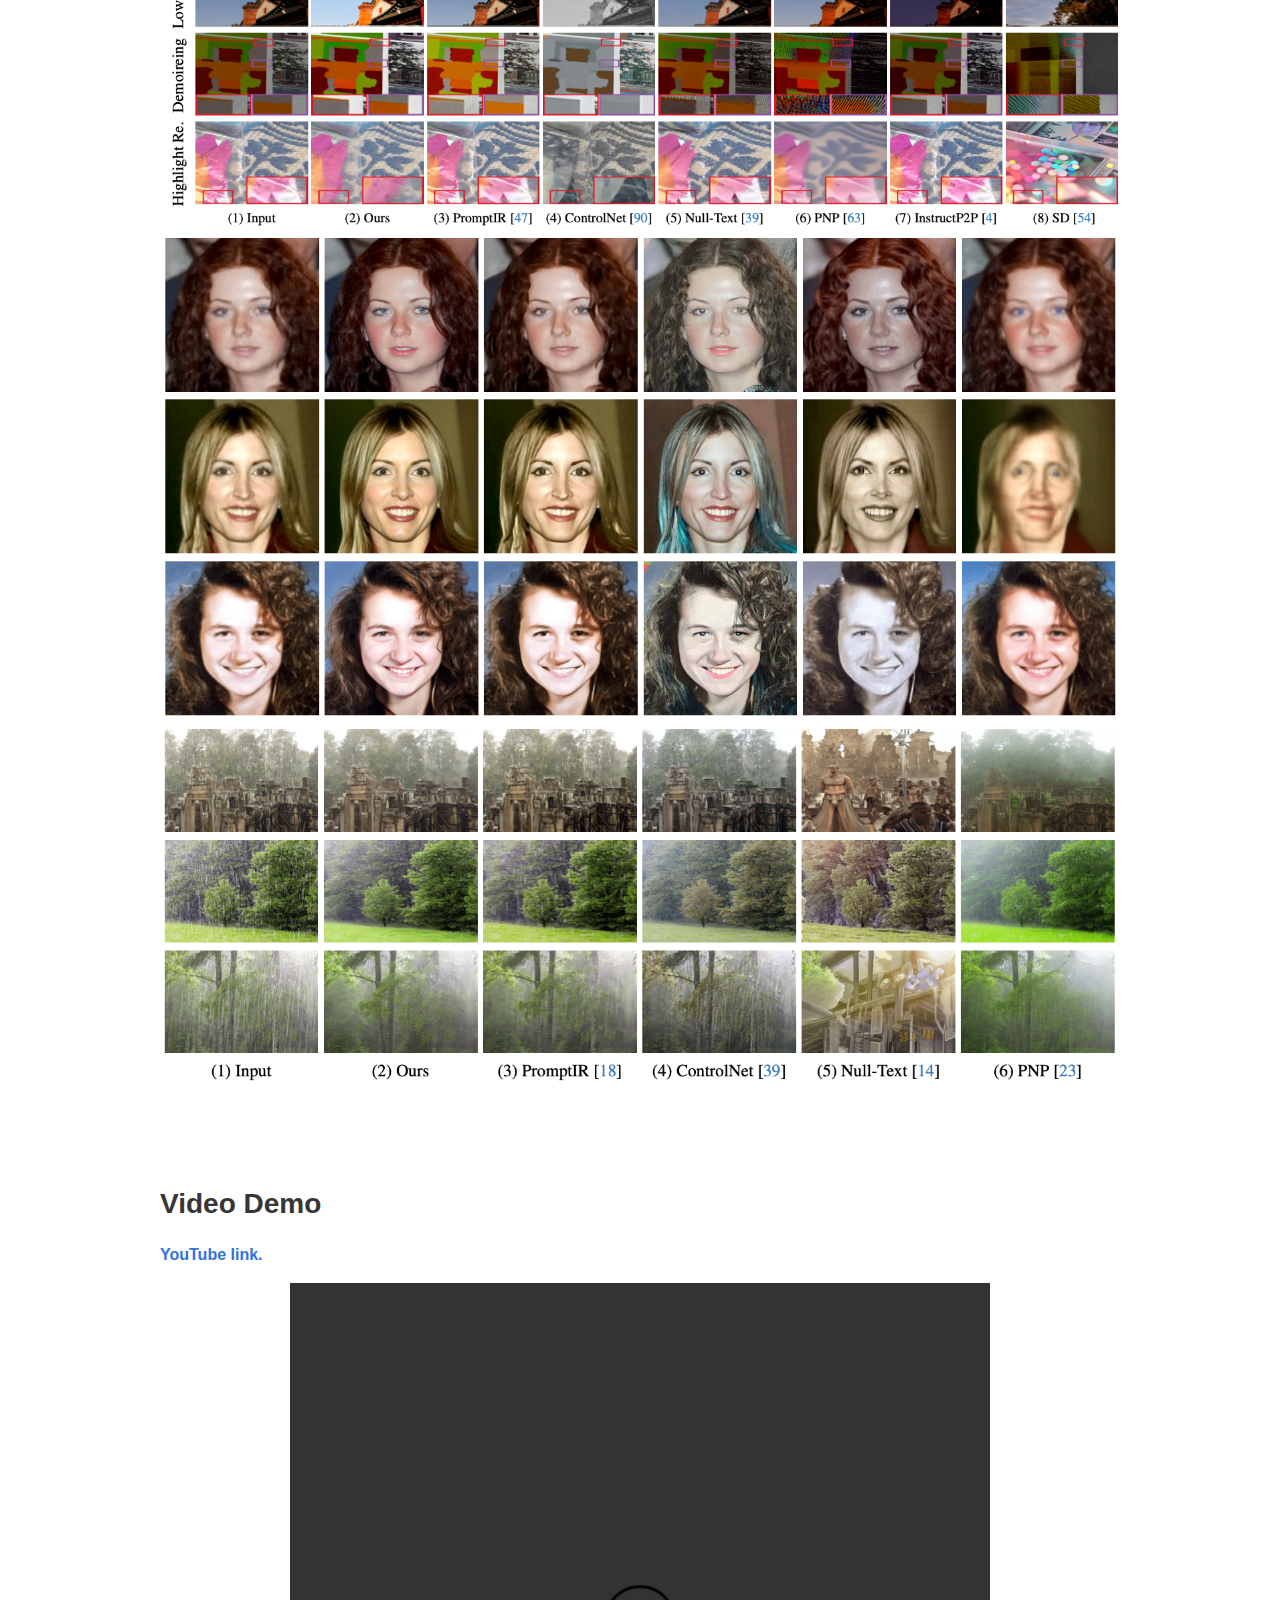
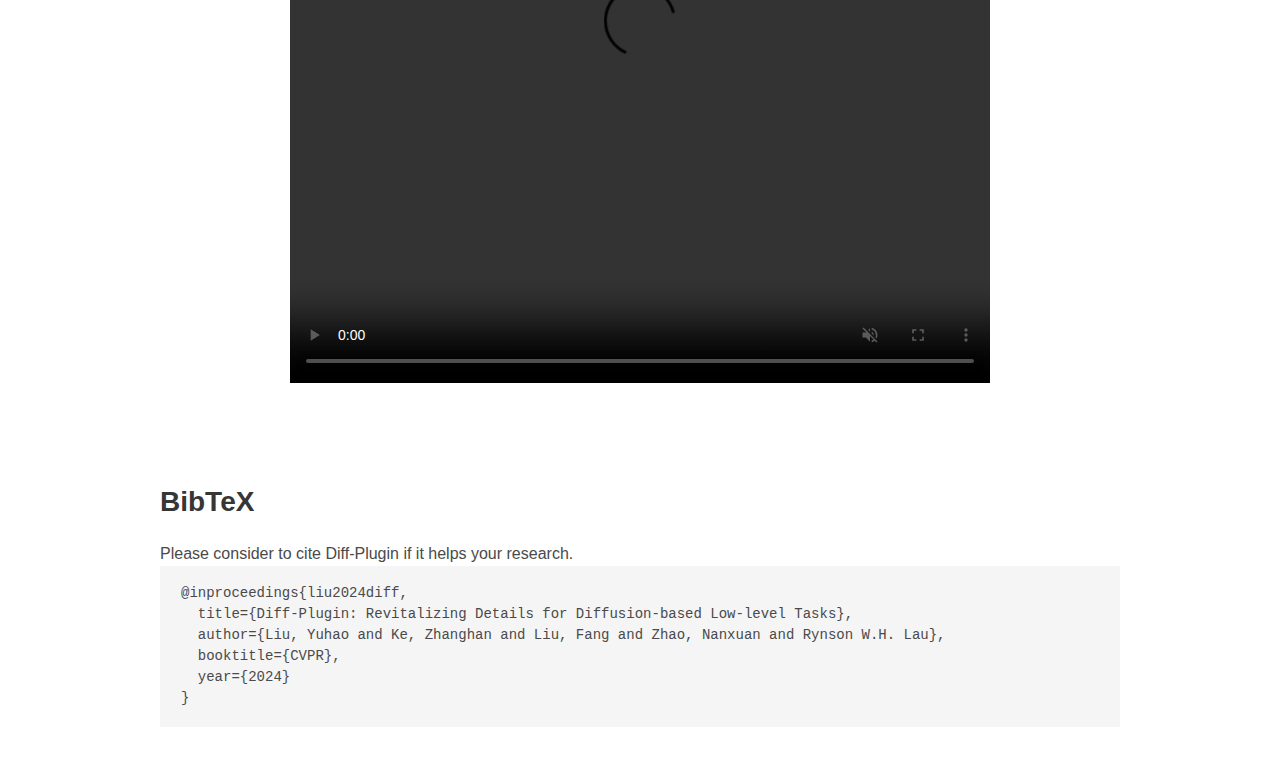
==== commit 4707ea41: "Update index.html" ====
--- a/Diff-Plugin/index.html
+++ b/Diff-Plugin/index.html
@@ -131,13 +131,13 @@
               <span class="author-block">
                 <a href="https://yuhaoliu7456.github.io/" target="_blank">Yuhao Liu</a><sup>1</sup>,&nbsp;</span>
                 <span class="author-block">
-                  <a href="https://scholar.google.com/citations?user=cBFup5QAAAAJ&hl=en">Fang Liu</a><sup>1</sup>,&nbsp;</span>
-                <span class="author-block">
-                  <a href="https://zhke.io/" target="_blank">Zhanghan Ke</a><sup>1</sup>,&nbsp;</span>
+                  <a href="https://zhke.io/" target="_blank">Zhanghan Ke</a><sup>1,十</sup>,&nbsp;</span>
+                  <span class="author-block">
+                    <a href="https://scholar.google.com/citations?user=cBFup5QAAAAJ&hl=en">Fang Liu</a><sup>1,十</sup>,&nbsp;</span>
                 <span class="author-block">
                   <a href="http://nxzhao.com/" target="_blank">Nanxuan Zhao</a><sup>2</sup>,&nbsp;</span>
                 <span class="author-block">
-                  <a href="https://www.cs.cityu.edu.hk/~rynson/" target="_blank">Rynson W.H. Lau</a><sup>1</sup>
+                  <a href="https://www.cs.cityu.edu.hk/~rynson/" target="_blank">Rynson W.H. Lau</a><sup>1,十</sup>
               </div>
 
                   <div class="is-size-5 publication-authors">
@@ -271,7 +271,7 @@
 <pre>
 <code>@inproceedings{liu2024diff,
   title={Diff-Plugin: Revitalizing Details for Diffusion-based Low-level Tasks},
-  author={Liu, Yuhao and Liu, Fang and Ke, Zhanghan and Zhao, Nanxuan and Rynson W.H. Lau},
+  author={Liu, Yuhao and Ke, Zhanghan and Liu, Fang and Zhao, Nanxuan and Rynson W.H. Lau},
   booktitle={CVPR},
   year={2024}
 }</code>
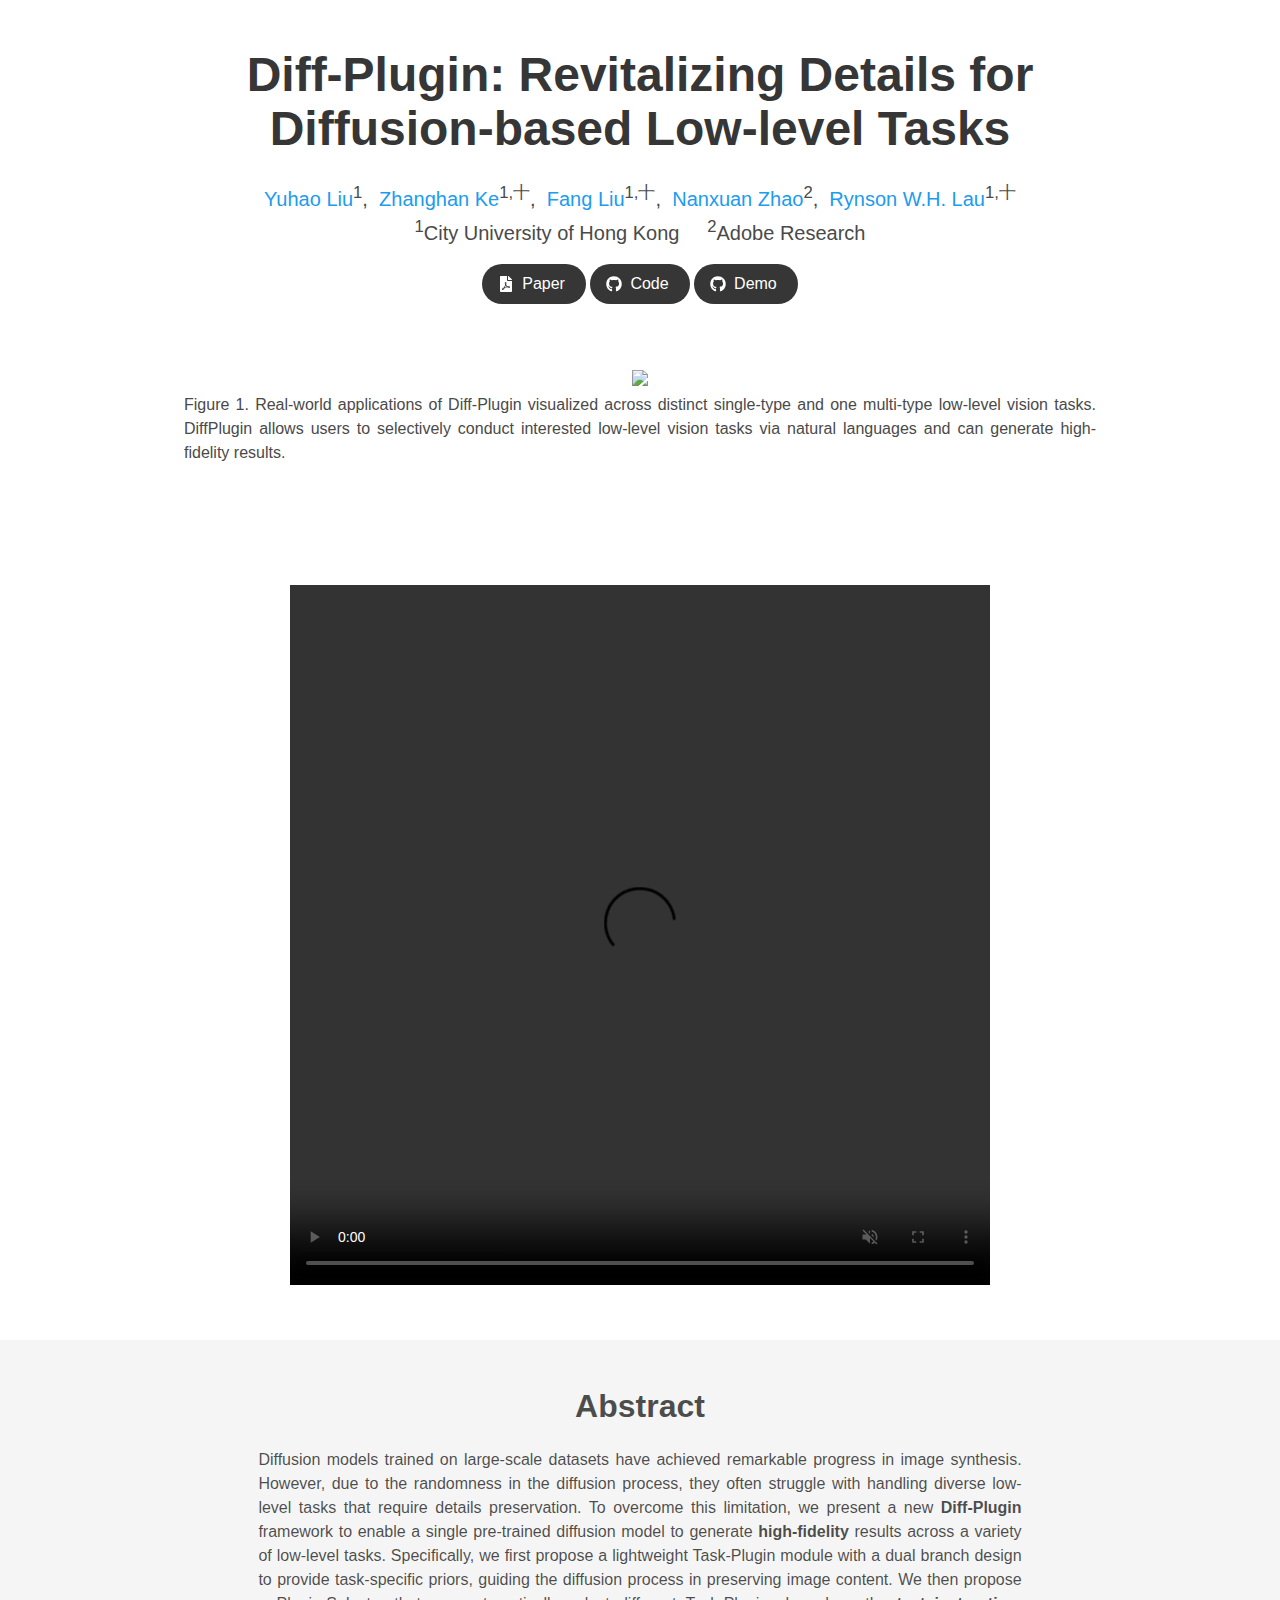
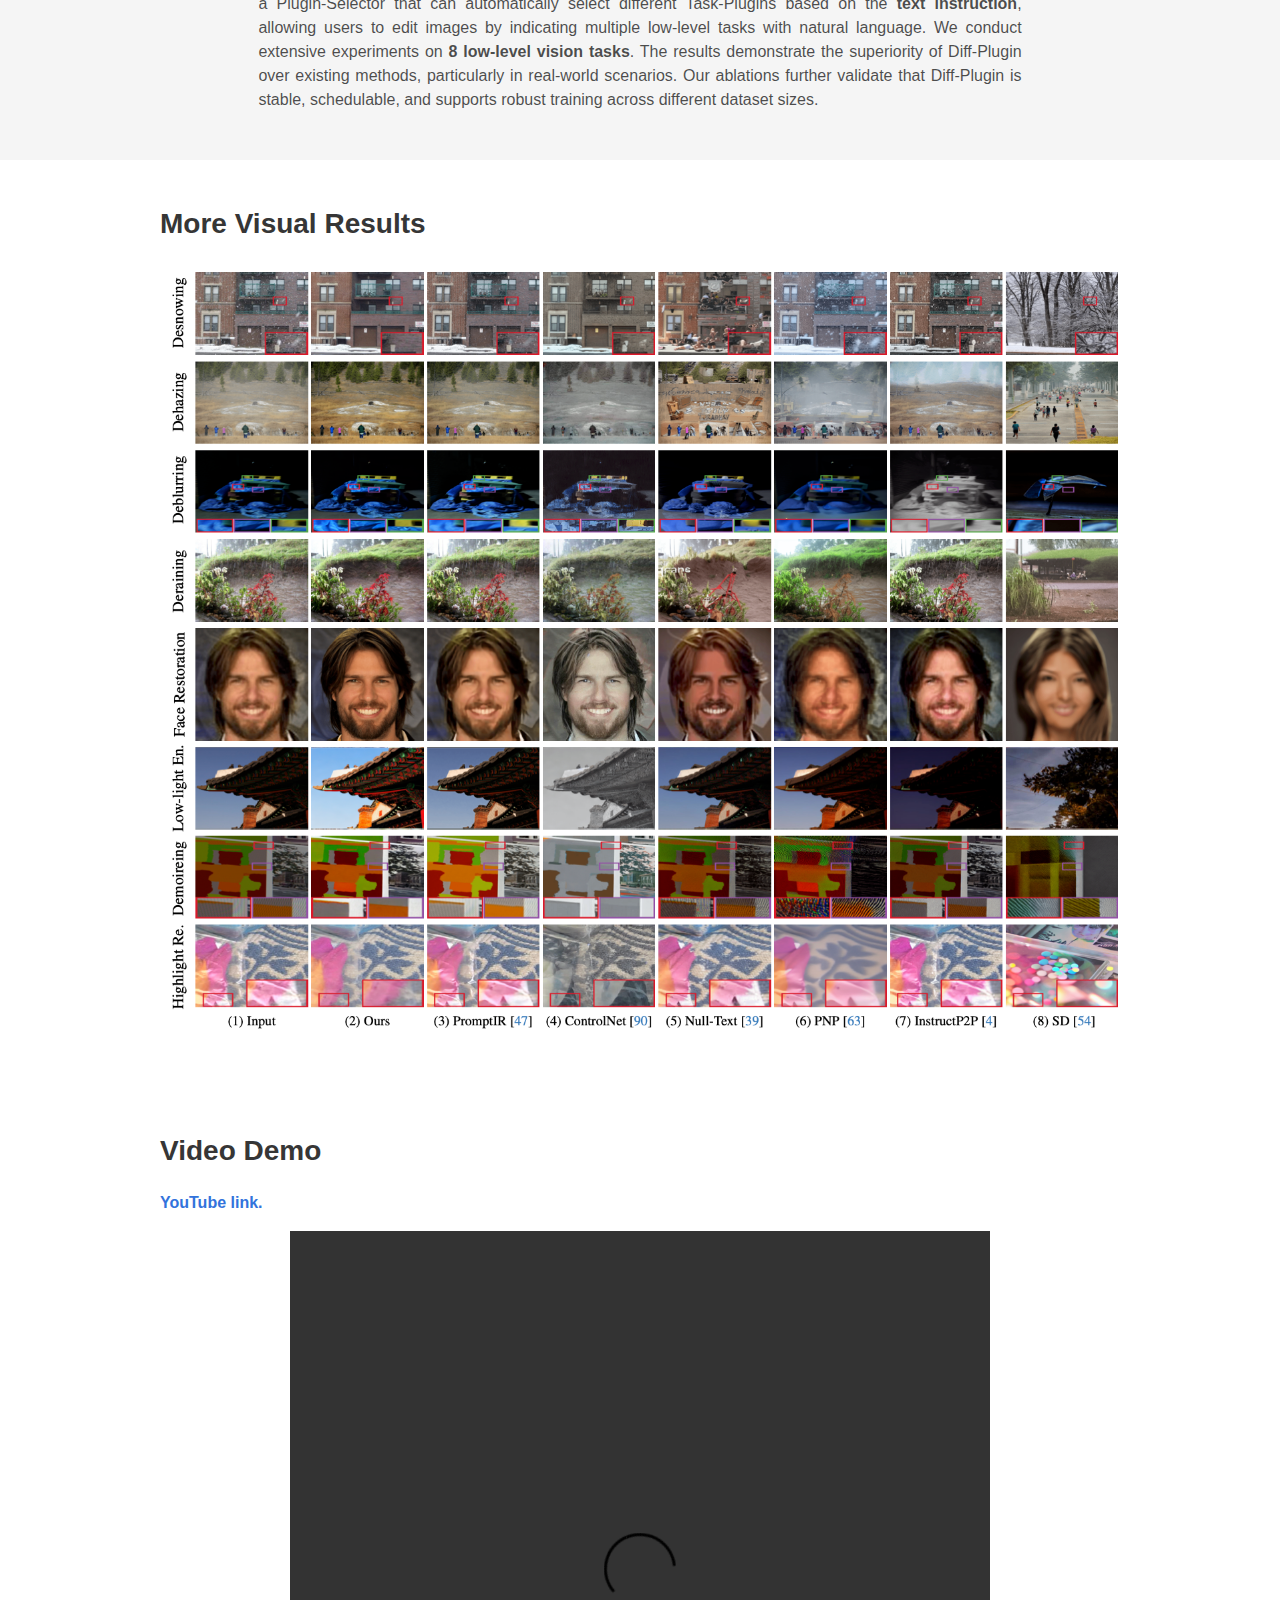
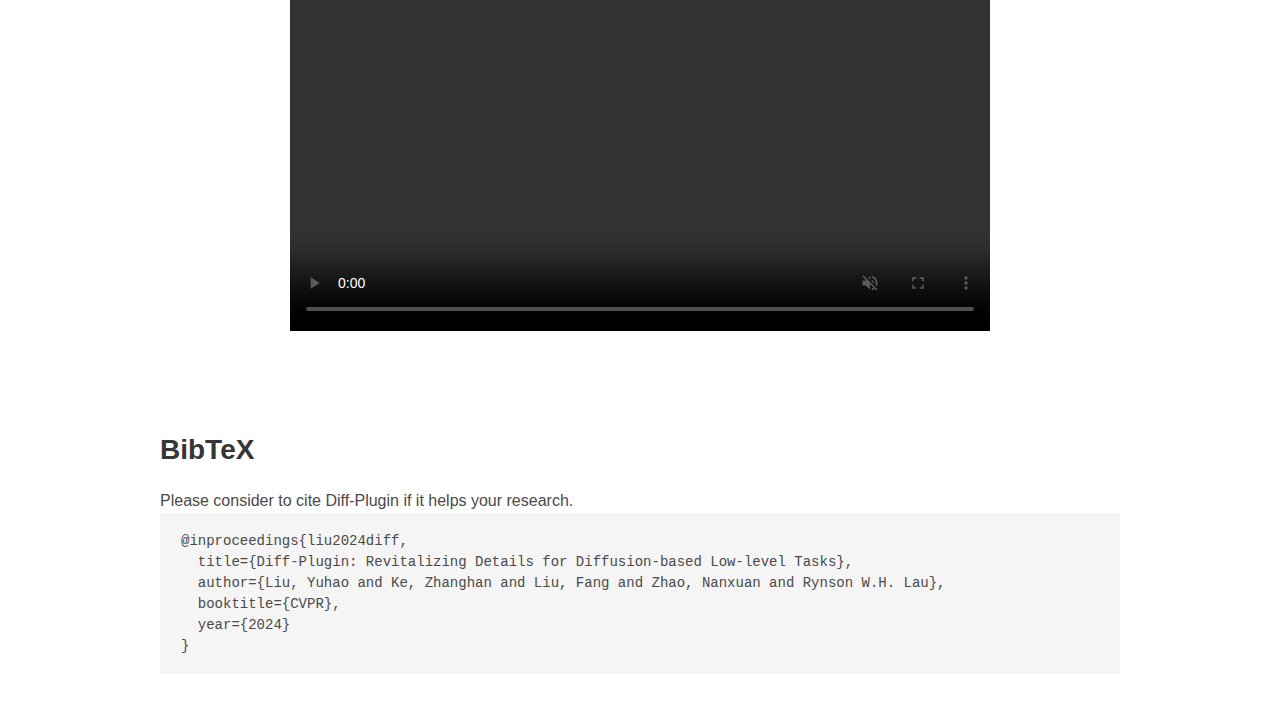
==== commit a649c0b1: "upload video" ====
--- a/Diff-Plugin/index.html
+++ b/Diff-Plugin/index.html
@@ -190,8 +190,6 @@
   </div>
 </section>
 
-
-<!-- Teaser video-->
 <section class="hero teaser">
   <div class="container is-max-desktop">
     <div class="hero-body">
@@ -202,6 +200,23 @@
   </div>
 </div></section>
 <!-- End teaser video -->
+
+<!-- Teaser video-->
+<section class="section" id="Visualization">
+  <div class="container is-max-desktop content">
+    <!-- <h2 class="title">Video Demo</h2> -->
+    <!-- <p style="text-align:justify; text-justify:inter-ideograph;">
+      <a href="https://www.youtube.com/watch?v=ZjemS6SdNts" target="_blank"><b>YouTube link.</b></a> </p> -->
+
+    <center>
+      <video width="700px" height="700px" controls="controls" muted="true">
+        <source src="DiffPlugin.mp4" type="video/mp4" />
+	    </video>
+    </center>
+  </div>
+</section>
+
+
 
 <!-- Paper abstract -->
 <section class="section hero is-light">
@@ -225,8 +240,8 @@
     <div class="container is-max-desktop content">
       <h2 class="title">More Visual Results</h2>
       <center><img src="more.png" border="0" width="100%"></center>
-      <center><img src="face.png" border="0" width="100%"></center>
-      <center><img src="derain.png" border="0" width="100%"></center>
+      <!-- <center><img src="face.png" border="0" width="100%"></center>
+      <center><img src="derain.png" border="0" width="100%"></center> -->
      <!-- <center>
         <img src="../projects/assets/0442a954.webp" alt="0442a954" width="224" height="126">&nbsp;
         <img src="../projects/assets/d321dde4.webp" alt="d321dde4" width="224" height="126">&nbsp;
